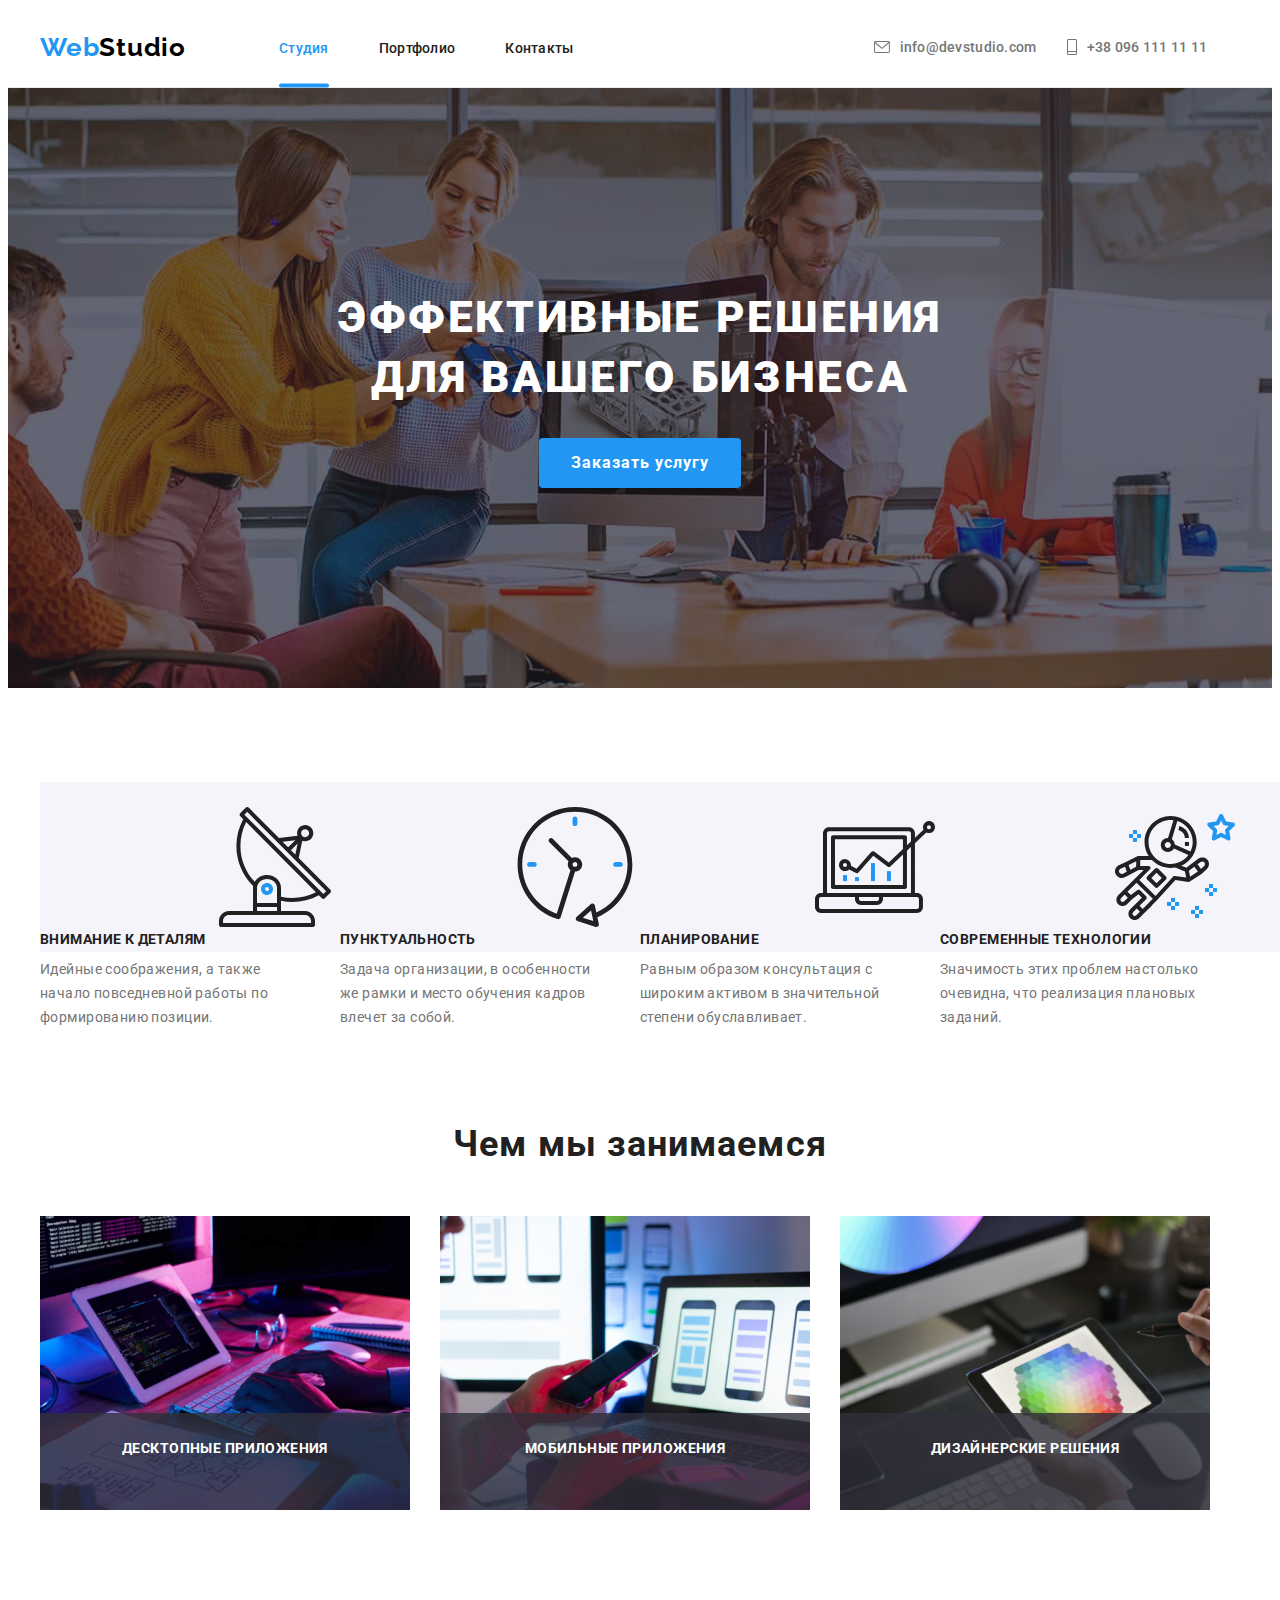
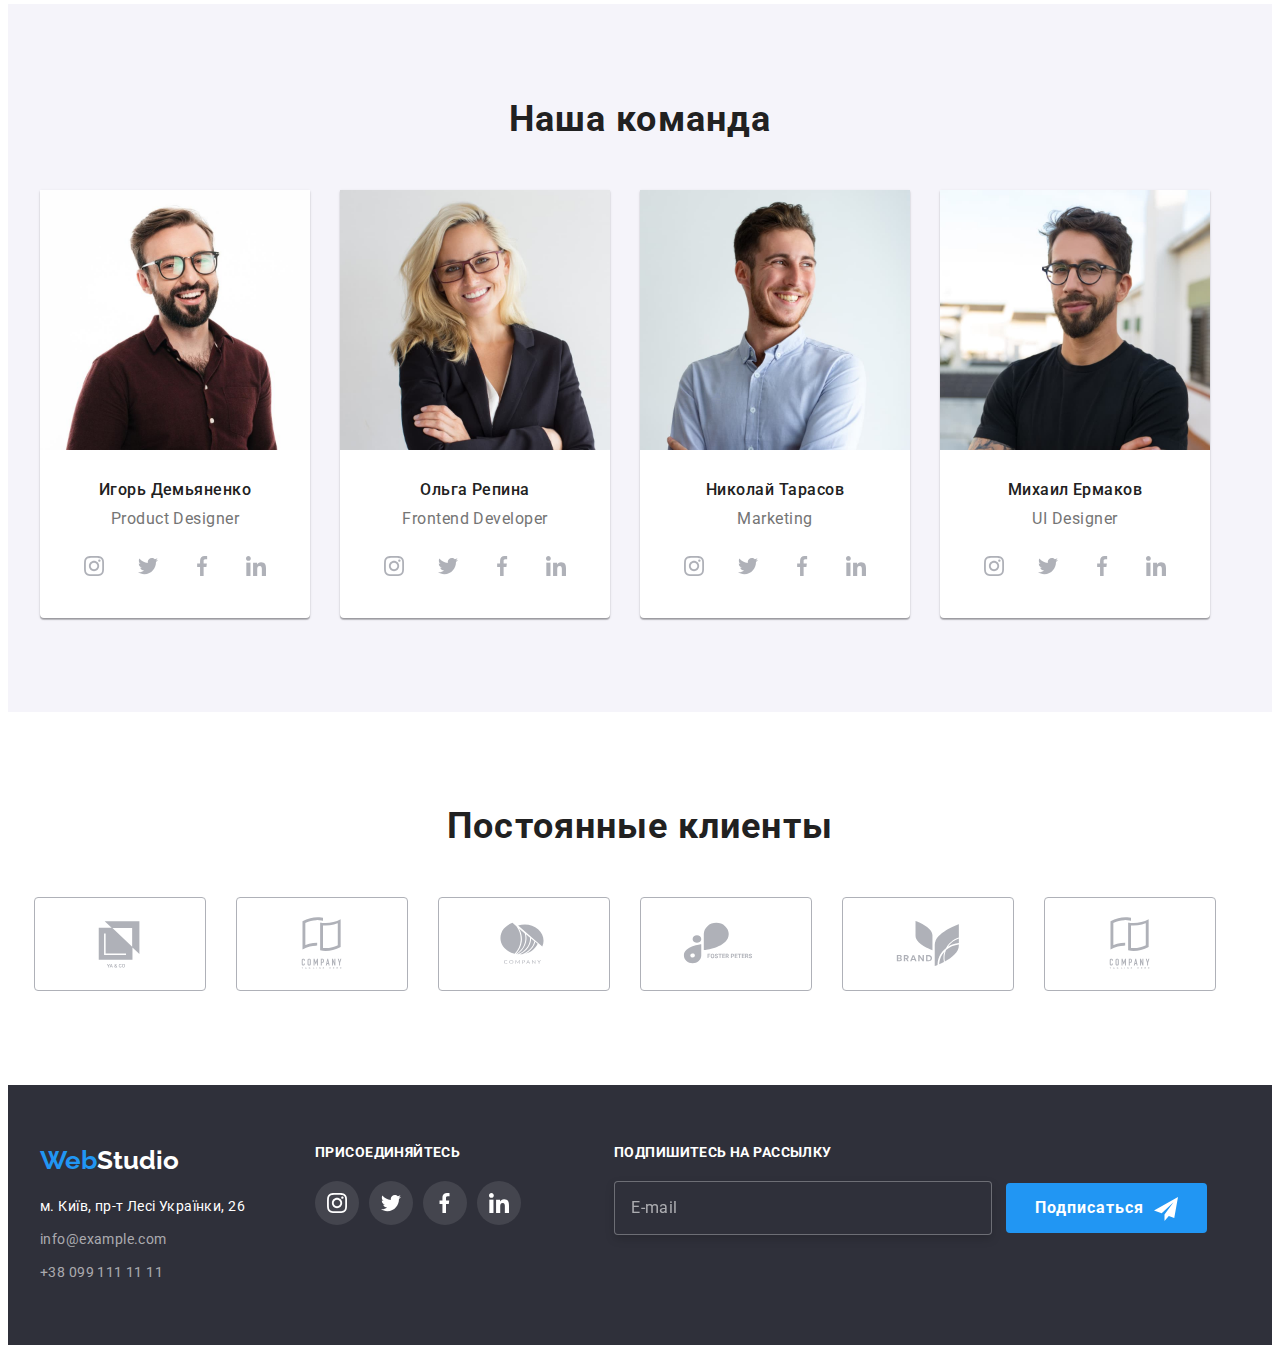
==== index.html @ cdcb3f07 "work 7" ====
<!DOCTYPE html>
<html lang="ru">
  <head>
    <meta charset="UTF-8" />
    <meta http-equiv="X-UA-Compatible" content="IE=edge" />
    <meta name="viewport" content="width=device-width, initial-scale=1.0" />
    <link
      href="https://fonts.googleapis.com/css2?family=Raleway:wght@700&family=Roboto:wght@400;500;700;900&display=swap"
      rel="stylesheet"
    />
    <link
      rel="stylesheet"
      href="https://cdnjs.cloudflare.com/ajax/libs/modern-normalize/1.1.0/modern-normalize.min.css"
      integrity="sha512-wpPYUAdjBVSE4KJnH1VR1HeZfpl1ub8YT/NKx4PuQ5NmX2tKuGu6U/JRp5y+Y8XG2tV+wKQpNHVUX03MfMFn9Q=="
      crossorigin="anonymous"
      referrerpolicy="no-referrer"
    />
    <link rel="stylesheet" href="./сss/styles.css" />
    <title>Studio</title>
  </head>
  <body>
    <div class="backdrop is-hidden"data-modal>
      <div class="modal" >
        <button data-modal-close class="modal-b" type="button"><svg width="11" height="11"><use href="./imges/symbol-defs.svg#icon-Vector"></use>
        </svg></button>
        <h2 class="form-title">Оставьте свои данные, мы вам перезвоним</h2>
        <form class="form-contact">
          <div class="form-block">
  <label class="form-label" for="name" >
    Имя</label>
  <input class="form-input" type="text" name="name" id="name" autofocus placeholder="" />
  <svg class="form-icon-person" width="12" height="12"><use href="./imges/symbol-defs.svg#icon-person-black"></use></svg>
 </div>
 <div class="form-block" >
<label class="form-label" for="tel" >Телефон </label>
<input class="form-input" type="tel" name="tel" id="tel" placeholder="" />
<svg class="form-icon-phone" width="13" height="13"><use href="./imges/symbol-defs.svg#icon-phone-black"></use></svg>

</div>
<div class="form-block">
<label class="form-label" for="mail" >Почта</label>
 <input class="form-input" type="email" name="mail" id="mail" placeholder="" />
 <svg class="form-icon-post" width="15" height="12"><use href="./imges/symbol-defs.svg#icon-post-black"></use></svg>
 </div>
 <div class="form-block comment">
  <label class="form-label" for="comment" >
    Комментарий</label>
    <textarea class="form-textarea" name="comment" rows="8" placeholder="Введите текст" id="comment"></textarea>
</div>
<div class="form-terms">
  <label class="form-terms-text" >
  <input class="checkbox" type="checkbox" name="terms">
  <span class="checkbox-icon"></span>
  Соглашаюсь с рассылкой и принимаю<a href="#" class="form-link"> Условия договора</a></label>
  </div>
<button class="form-button"  type="submit">Отправить</button>   
  </form>
      </div>
    </div>
    <!--header-->
    <header class="head">
      <div class="container header">
        <a href="" class="logo"><span>Web</span>Studio</a>
        <nav>
          <ul class="site-nav">
            <li class="item"><a class="link current" href="">Студия</a></li>
            <li class="item"><a class="link" href="./portfolio.html">Портфолио</a></li>
            <li class="item"><a class="link" href="">Контакты</a></li>
          </ul>
        </nav>
        <ul class="adress-header">
          <li class="item">
            <a class="adress-link" href="meilto:info@devstudio.com">
              <svg class="icon" width="16" height="12">
                <use href="./imges/symbol-defs.svg#icon-post"></use>
              </svg>
              info@devstudio.com</a
            >
          </li>

          <li class="item">
            <a class="adress-link" href="tel:+380961111111"
              ><svg class="icon" width="10" height="16">
                <use href="./imges/symbol-defs.svg#icon-phone"></use></svg
              >+38 096 111 11 11</a
            >
          </li>
        </ul>
      </div>
    </header>
    <!--unique main-->
    <main>
      <!--hero-->
      <section class="hero">
        <div class="container">
          <h1 class="hero-title">Эффективные решения<br />для вашего бизнеса</h1>
          <button data-modal-open class="button" type="button" >Заказать услугу</button>
        </div>
      </section>
      <!--skill description-->
      <section class="skill-description">
        <div class="container">
          <h2 class="visually-hidden">Особенности</h2>
          <ul class="peculiarities">
            <li class="item"><div class="icon-block">
              <svg class="peculiarities-icon" width="70" height="70">
                <use href="./imges/symbol-defs.svg#icon-antenna"></use>
              </svg></div>
              <h3 class="peculiarities-list">Внимание к деталям</h3>
              <p class="peculiarities-text">
                Идейные соображения, а также начало повседневной работы по формированию позиции.
              </p>
            </li>
            <li class="item"><div class="icon-block">
              <svg class="peculiarities-icon" width="70" height="70">
                <use href="./imges/symbol-defs.svg#icon-clock"></use>
              </svg> </div>
              <h3 class="peculiarities-list">Пунктуальность</h3>
              <p class="peculiarities-text">
                Задача организации, в особенности же рамки и место обучения кадров влечет за собой.
              </p>
            </li>
            <li class="item"><div class="icon-block">
              <svg class="peculiarities-icon" width="70" height="70">
                <use href="./imges/symbol-defs.svg#icon-diagram"></use>
              </svg></div>
              <h3 class="peculiarities-list">Планирование</h3>
              <p class="peculiarities-text">
                Равным образом консультация с широким активом в значительной степени обуславливает.
              </p>
            </li>
            <li class="item"><div class="icon-block">
              <svg class="peculiarities-icon" width="70" height="70">
                <use href="./imges/symbol-defs.svg#icon-astronaut"></use>
              </svg></div>
              <h3 class="peculiarities-list">Современные технологии</h3>
              <p class="peculiarities-text">
                Значимость этих проблем настолько очевидна, что реализация плановых заданий.
              </p>
            </li>
          </ul>
        </div>
      </section>
      <!--work tips-->
      <section class="work-tips">
        <div class="container">
          <h2 class="work-list">Чем мы занимаемся</h2>
          <ul class="work">
            <li class="img"><img src="./imges/image1.jpg" alt="пишем-сайты " width="370" />
            <div class="img-box">
              <p class="img-text">Десктопные приложения</p>
            </div></li>
            <li class="img">
              <img src="./imges/image2.jpg" alt="подстраиваем сайты для телефонов" width="370" />
              <div class="img-box">
                <p class="img-text">Мобильные приложения</p>
              </div>
            </li>
            <li class="img"><img src="./imges/image3.jpg" alt="работа с apple" width="370" />
            <div class="img-box">
              <p class="img-text">Дизайнерские решения</p>
            </div>
          </li>
          </ul>
        </div>
      </section>
      <!--team-->
      <section class="teams">
        <div class="container">
          <h2 class="team-list">Наша команда</h2>
          <ul class="team">
            <li class="item">
              <img src="./imges/image11.jpg" alt="Игорь Демьяненко" width="270" />
              <div class="name-p">
                <h3 class="team-name">Игорь Демьяненко</h3>
                <p class="proffession">Product Designer</p>
                <ul class="teams-ul">
                  <li class="teams-item">
                    <a class="teams-link" href=""
                      ><svg class="teams-icon" width="20" height="20">
                        <use href="./imges/symbol-defs.svg#icon-instagram"></use></svg
                    ></a>
                  </li>
                  <li class="teams-item">
                    <a class="teams-link" href="#"
                      ><svg class="teams-icon" width="20" height="20">
                        <use href="./imges/symbol-defs.svg#icon-twitter"></use></svg
                    ></a>
                  </li>
                  <li class="teams-item">
                    <a class="teams-link" href="#"
                      ><svg class="teams-icon" width="20" height="20">
                        <use href="./imges/symbol-defs.svg#icon-facebook"></use></svg
                    ></a>
                  </li>
                  <li class="teams-item">
                    <a class="teams-link" href="#"
                      ><svg class="teams-icon" width="20" height="20">
                        <use href="./imges/symbol-defs.svg#icon-linkedin"></use></svg
                    ></a>
                  </li>
                </ul>
              </div>
            </li>
            <li class="item">
              <img src="./imges/image22.jpg" alt="Ольга Репина" width="270" />
              <div class="name-p">
                <h3 class="team-name">Ольга Репина</h3>
                <p class="proffession">Frontend Developer</p>
                <ul class="teams-ul">
                  <li class="teams-item">
                    <a class="teams-link" href="#"
                      ><svg class="teams-icon" width="20" height="20">
                        <use href="./imges/symbol-defs.svg#icon-instagram"></use></svg
                    ></a>
                  </li>
                  <li class="teams-item">
                    <a class="teams-link" href="#"
                      ><svg class="teams-icon" width="20" height="20">
                        <use href="./imges/symbol-defs.svg#icon-twitter"></use></svg
                    ></a>
                  </li>
                  <li class="teams-item">
                    <a class="teams-link" href="#"
                      ><svg class="teams-icon" width="20" height="20">
                        <use href="./imges/symbol-defs.svg#icon-facebook"></use></svg
                    ></a>
                  </li>
                  <li class="teams-item">
                    <a class="teams-link" href="#"
                      ><svg class="teams-icon" width="20" height="20">
                        <use href="./imges/symbol-defs.svg#icon-linkedin"></use></svg
                    ></a>
                  </li>
                </ul>
              </div>
            </li>
            <li class="item">
              <img src="./imges/image33.jpg" alt="Николай Тарасов" width="270" />
              <div class="name-p">
                <h3 class="team-name">Николай Тарасов</h3>
                <p class="proffession">Marketing</p>
                <ul class="teams-ul">
                  <li class="teams-item">
                    <a class="teams-link" href="#"
                      ><svg class="teams-icon" width="20" height="20">
                        <use href="./imges/symbol-defs.svg#icon-instagram"></use></svg
                    ></a>
                  </li>
                  <li class="teams-item">
                    <a class="teams-link" href="#"
                      ><svg class="teams-icon" width="20" height="20">
                        <use href="./imges/symbol-defs.svg#icon-twitter"></use></svg
                    ></a>
                  </li>
                  <li class="teams-item">
                    <a class="teams-link" href="#"
                      ><svg class="teams-icon" width="20" height="20">
                        <use href="./imges/symbol-defs.svg#icon-facebook"></use></svg
                    ></a>
                  </li>
                  <li class="teams-item">
                    <a class="teams-link" href="#"
                      ><svg class="teams-icon" width="20" height="20">
                        <use href="./imges/symbol-defs.svg#icon-linkedin"></use></svg
                    ></a>
                  </li>
                </ul>
              </div>
            </li>
            <li class="item">
              <img src="./imges/image44.jpg" alt="Михаил Ермаков" width="270" />
              <div class="name-p">
                <h3 class="team-name">Михаил Ермаков</h3>
                <p class="proffession">UI Designer</p>
                <ul class="teams-ul">
                  <li class="teams-item">
                    <a class="teams-link" href="#"
                      ><svg class="teams-icon" width="20" height="20">
                        <use href="./imges/symbol-defs.svg#icon-instagram"></use></svg
                    ></a>
                  </li>
                  <li class="teams-item">
                    <a class="teams-link" href="#"
                      ><svg class="teams-icon" width="20" height="20">
                        <use href="./imges/symbol-defs.svg#icon-twitter"></use></svg
                    ></a>
                  </li>
                  <li class="teams-item">
                    <a class="teams-link" href="#"
                      ><svg class="teams-icon" width="20" height="20">
                        <use href="./imges/symbol-defs.svg#icon-facebook"></use></svg
                    ></a>
                  </li>
                  <li class="teams-item">
                    <a class="teams-link" href="#"
                      ><svg class="teams-icon" width="20" height="20">
                        <use href="./imges/symbol-defs.svg#icon-linkedin"></use></svg
                    ></a>
                  </li>
                </ul>
              </div>
            </li>
          </ul>
        </div>
      </section>
  
    <!------------------------ regular customers -------------------------->
    <section class="customers">
      <div class="container">
        <h2 class="customers-title">Постоянные клиенты</h2>
        <ul class="customers-item">
          <li class="customers-list">
            <a class="customers-link" href="#"
              ><svg class="customers-icon" width="106" height="60">
                <use href="./imges/symbol-defs.svg#icon-group-yaco"></use></svg
            ></a>
          </li>
          <li class="customers-list">
            <a class="customers-link" href="#"
              ><svg class="customers-icon" width="106" height="60">
                <use href="./imges/symbol-defs.svg#icon-group-tageline"></use></svg
            ></a>
          </li>
          <li class="customers-list">
            <a class="customers-link" href="#"
              ><svg class="customers-icon" width="106" height="60">
                <use href="./imges/symbol-defs.svg#icon-Logo-campany"></use></svg
            ></a>
          </li>
          <li class="customers-list">
            <a class="customers-link" href="#"
              ><svg class="customers-icon" width="106" height="60">
                <use href="./imges/symbol-defs.svg#icon--Logofoster-peters"></use></svg
            ></a>
          </li>
          <li class="customers-list">
            <a class="customers-link" href="#"
              ><svg class="customers-icon" width="106" height="60">
                <use href="./imges/symbol-defs.svg#icon-Logo-brend"></use></svg
            ></a>
          </li>
          <li class="customers-list">
            <a class="customers-link" href="#"
              ><svg class="customers-icon" width="106" height="60">
                <use href="./imges/symbol-defs.svg#icon-group-tageline"></use></svg
            ></a>
          </li>
        </ul>
      </div>
    </section>
   </main>

    <!-----------------footer------------------------->
    <footer class="footer" >
    
      <div class="container social-right">
       
       <div class="right">
        <a class="logo-footer" href="./index.html">Web<span class="logo-width">Studio</span></a>
          <address>
            <ul class="adress">
              <li class="item">
                <a
                  class="maps"
                  href="https://goo.gl/maps/7KF9bq7pgSn1SmcG7"
                  target="_blank"
                  rel="noopener noreferrer"
                  >м. Київ, пр-т Лесі Українки, 26</a
                >
              </li>
              <li class="item">
                <a class="mail" href="mailto:info@example.com">info@example.com</a>
              </li>
              <li class="item"><a class="tel" href="tel:+380991111111">+38 099 111 11 11</a></li>
            </ul>
          </address>
       </div>
       <div class="social">
          <h2 class="social-title">присоединяйтесь</h2>
          <ul class="social-item">
            <li class="social-list">
              <a class="social-link" href="#"
                ><svg class="social-icon" width="20" height="20"><use href="./imges/symbol-defs.svg#icon-instagram"></use>></use></svg
              ></a>
            </li>
            <li class="social-list">
              <a class="social-link" href="#"
                ><svg class="social-icon" width="20" height="20"><use href="./imges/symbol-defs.svg#icon-twitter-footer"></use>></use></svg
              ></a>
            </li>
            <li class="social-list">
              <a class="social-link" href="#"
                ><svg class="social-icon" width="20" height="20"><use href="./imges/symbol-defs.svg#icon-facebook-footer"></use>></use></svg
              ></a>
            </li>
            <li class="social-list">
              <a class="social-link" href="#"
                ><svg class="social-icon" width="20" height="20"><use href="./imges/symbol-defs.svg#icon-linkedin-footer"></use>></use></svg
              ></a>
            </li>
          </ul>
        </div>
        <div class="form-mail">
          <h2 class="form-mail-list">Подпишитесь на рассылку</h2>
        <form action="email">
 
 <input class="form-mail-input" type="email" name="mail"  placeholder="E-mail"/>
 <button class="form-mail-b"  type="submit">Подписаться<svg class="form-email-icon" width="24" height="24"><use href="./imges/symbol-defs.svg#icon-send"></use></svg>
 </button>   
        </form>

        </div>
      </div>
    
    </footer>
  <script src="./js/modal.js"></script>
  </body>
</html>
---- сss/styles.css ----
:root {
  --primary-text-color: #757575;
  --title-text-color: #000000;
  --acsent-color: #2196f3;
  --link-color: #212121;
  --ptimari-bg-color: #ffffff;
  --border-color: #ececec;
  --timing-function: cubic-bezier(0.4, 0, 0.2, 1);
}

body {
  font-family: 'Roboto', sans-serif;
  background: var(--ptimari-bg-color);
}
img {
  margin: 0;
}
ul {
  margin: 0;
  padding: 0;
  list-style: none;
}
h1,
h2,
h3,
h4,
h5,
h6 {
  margin: 0;
  padding: 0;
}
p {
  margin: 0;
  padding: 0;
}
.backdrop {
  position: fixed;
  width: 100%;
  height: 100%;
  background-color: rgba(0, 0, 0, 0.2);
  opacity: 1;
  z-index: 1;
  transition: opacity 250ms var(--timing-function), visibility 250ms var(--timing-function);
}
.backdrop.is-hidden {
  opacity: 0;
  pointer-events: none;
  visibility: hidden;
}
.backdrop.is-hidden .modal {
  transform: translate(-50%, -50%) scale(0.9);
}
.modal {
  position: absolute;
  top: 50%;
  left: 50%;
  transform: translate(-50%, -50%) scale(1);
  transition: transform 250ms var(--timing-function);
  width: 528px;
  height: 581px;
  background-color: #ffffff;
  border-radius: 4px;
  box-shadow: 0px 1px 3px rgba(0, 0, 0, 0.12), 0px 1px 1px rgba(0, 0, 0, 0.14),
    0px 2px 1px rgba(0, 0, 0, 0.2);
}

.modal-b {
  cursor: pointer;
  position: absolute;
  right: 10px;
  top: 10px;
  width: 30px;
  height: 30px;
  border: #cfcfcf;
  border-radius: 50%;
  background: #ffffff;
  border: 1px solid rgba(0, 0, 0, 0.1);
  transition: 250ms var(--timing-function);
}
.modal-b:hover {
  fill: #2196f3;
  box-shadow: 0px 1px 3px rgba(0, 0, 0, 0.12), 0px 1px 1px rgba(0, 0, 0, 0.14),
    0px 2px 1px rgba(0, 0, 0, 0.2);
}
.form-icon-person {
  position: absolute;
  width: 18px;
  height: 18px;
  left: 12px;
  top: 50%;
  margin: 0;
  padding: 0;
  fill: #212121;
}
.form-icon-phone {
  position: absolute;
  width: 18px;
  height: 18px;
  left: 12px;
  top: 50%;
  margin: 0;
  padding: 0;
  fill: #212121;
}
.form-icon-post {
  position: absolute;
  width: 18px;
  height: 18px;
  left: 12px;
  top: 50%;
  margin: 0;
  padding: 0;
}

.form-title {
  font-family: 'Roboto';
  font-style: normal;
  font-weight: 700;
  font-size: 20px;
  line-height: 1.15;
  text-align: center;
  margin-top: 2px;
  margin-top: 40px;
  margin-bottom: 12px;
  letter-spacing: 0.03em;
  color: #212121;
}
.form-contact {
  width: 448px;
  height: 342px;
  margin: auto;
  transition: 250ms var(--timing-function);
}
.form-block {
  position: relative;
  display: flex;
  flex-direction: column;
  margin-bottom: 10px;
  transition: 250ms var(--timing-function);
}
.form-input {
  height: 40px;
  border: 1px solid rgba(33, 33, 33, 0.2);
  border-radius: 4px;
  padding: 10px 42px;
  outline: #2196f3;
  transition: 250ms var(--timing-function);
}
/* .form-input:hover {
  cursor: pointer;
} */
.form-input:focus {
  border-color: #2196f3;
}

.form-input:focus ~ .form-icon-person {
  fill: #2196f3;
}
.form-input:focus ~ .form-icon-phone {
  fill: #2196f3;
}
.form-input:focus ~ .form-icon-post {
  fill: #2196f3;
}
.checkbox {
  appearance: none;
}
.checkbox-icon {
  display: inline-block;
  width: 16px;
  height: 15px;
  border: 1px solid #212121;
  border-radius: 2px;
}
.checkbox:checked + .checkbox-icon {
  border-color: transparent;
  background-color: #2196f3;
  background-image: url(../imges/icon-chekbox.svg);
  background-size: cover;
  background-origin: border-box;
  background-repeat: no-repeat;
}
.form-label {
  font-family: 'Roboto';
  font-style: normal;
  font-weight: 400;
  font-size: 12px;
  line-height: 14px;
  letter-spacing: 0.01em;
  margin-bottom: 4px;
  color: #757575;
}
.form-textarea {
  padding: 12px 16px;
  width: 448px;
  height: 120px;
  margin-bottom: 20px;
  border: 1px solid rgba(33, 33, 33, 0.2);
  border-radius: 4px;
  resize: none;
  outline: #2196f3;
  transition: 250ms var(--timing-function);
}
.form-textarea:focus {
  border-color: #2196f3;
}
.form-textarea::placeholder {
  font-family: 'Roboto';
  font-style: normal;
  font-weight: 400;
  font-size: 14px;
  line-height: 16px;
  letter-spacing: 0.01em;
  color: rgba(117, 117, 117, 0.5);
}
.form-terms {
  display: flex;
  vertical-align: middle;
  align-items: center;
  gap: 7px;
  margin-bottom: 30px;
}
.form-terms-text {
  display: inline-flex;
  align-items: center;
  gap: 8px;
  font-family: 'Roboto';
  font-style: normal;
  font-weight: 400;
  font-size: 14px;
  line-height: 1.71;
  letter-spacing: 0.03em;
  color: #757575;
}
.form-link {
  font-family: 'Roboto';
  font-style: normal;
  font-weight: 400;
  font-size: 14px;
  line-height: 1.71px;
  letter-spacing: 0.03em;
  color: #2196f3;
}

.form-button {
  display: block;
  margin-left: auto;
  margin-right: auto;
  padding: 10px 55px;
  font-family: inherit;
  font-weight: 700;
  font-size: 16px;
  line-height: 1.88;
  cursor: pointer;
  letter-spacing: 0.06em;
  background-color: #2196f3;
  border: transparent;
  border-radius: 4px;
  color: var(--ptimari-bg-color);
  transition: 250ms var(--timing-function);
}
.form-button:hover {
  box-shadow: 0px 4px 4px rgba(0, 0, 0, 0.15);
}
/* .form-terms .form-label {
  display: flex;
}
.form-terms .form-input {

} */
/* .form-input::placeholder {
  color: #2196f3;
} */

/* size all content */
.container {
  width: 1200px;
  margin: auto;
  padding: 0 15px 0 15px;
}

/* visibility */
.visually-hidden {
  position: absolute;
  width: 1px;
  height: 1px;
  margin: -1px;
  border: 0;
  padding: 0;

  white-space: nowrap;
  clip-path: inset(100%);
  clip: rect(0 0 0 0);
  overflow: hidden;
}

/* header */
.head {
  padding-top: 24px;
  padding-bottom: 24px;
  border-bottom: 1px solid var(--border-color);
}
.container.header {
  display: flex;
  align-items: center;
}
/* logo */
.logo {
  font-family: 'Raleway';
  font-weight: 700;
  margin-left: 0;
  margin-right: 93px;
  font-size: 26px;
  line-height: 1.19;
  letter-spacing: 0.03em;
  color: var(--title-text-color);
  text-decoration: none;
}
.logo > span {
  color: #2196f3;
}
/* site nav */
.site-nav {
  display: flex;
  padding-left: 0;
}
.site-nav .item {
  margin-right: 50px;
}
.site-nav .item:last-child {
  margin-right: 300px;
}
.site-nav .link {
  position: relative;
  font-weight: 500;
  font-size: 14px;
  letter-spacing: 0.02em;
  text-decoration: none;
  color: var(--link-color);
  transition: 250ms var(--timing-function);
}
.site-nav .link:hover {
  color: var(--acsent-color);
}

.site-nav .link:focus {
  color: var(--acsent-color);
}
.link.current {
  position: relative;
  color: #2196f3;
  font-weight: 500;
  font-size: 14px;
  letter-spacing: 0.02em;
  text-decoration: none;
  border: #000000;
}
.link.current:after {
  content: '';
  position: absolute;
  bottom: 0;
  display: block;
  width: 100%;
  height: 4px;
  border-radius: 2px;
  background-color: #2196f3;
  transform: translateY(31.5px);
  /* opacity:0; */
  /* transition: opacity 250ms cubic-bezier(0.4, 0, 0.2, 1); */
}
/* .site-nav .link:hover::after {
  opacity: 1;
} */

/* adress-head */
.adress-header {
  display: flex;
  vertical-align: middle;
  padding: 0;
}
.adress-link {
  display: flex;
  align-items: center;
}
.adress-header .icon {
  margin-right: 10px;
  fill: #757575;
  transition: 250ms var(--timing-function);
}
.adress-link:hover .icon {
  fill: #2196f3;
}
.adress-link:focus .icon {
  fill: #2196f3;
}
.adress-header .item {
  margin-right: 30px;
}
.adress-header .item:last-child {
  margin-right: 0;
}
.adress-header .adress-link {
  font-weight: 500;
  font-size: 14px;
  letter-spacing: 0.02em;
  text-decoration: none;
  color: #757575;
  transition: 250ms var(--timing-function);
}
.adress-header .adress-link:hover,
.adress-header .adress-link:focus {
  color: var(--acsent-color);
}

/* hero */
.hero {
  display: block;
  max-width: 1600px;
  margin: 0 auto;
  padding-top: 200px;
  padding-bottom: 200px;
  text-align: center;
  align-items: center;
  background-image: linear-gradient(to right, rgba(47, 48, 58, 0.4), rgba(47, 48, 58, 0.4)),
    url('../imges/hero.jpg');
  background-color: #2f303a;
  background-repeat: no-repeat;
  background-position: center;
}
.hero-title {
  padding-bottom: 30px;
  font-weight: 900;
  font-size: 44px;
  line-height: 1.36;

  letter-spacing: 0.06em;
  text-transform: uppercase;
  color: var(--ptimari-bg-color);
}

.hero .button {
  padding: 10px 32px 10px 32px;
  font-family: inherit;
  font-weight: 700;
  font-size: 16px;
  line-height: 1.88;
  cursor: pointer;
  letter-spacing: 0.06em;
  background-color: #2196f3;
  box-shadow: 0px 4px 4px rgba(0, 0, 0, 0.15);
  border: transparent;
  border-radius: 4px;
  color: var(--ptimari-bg-color);
}
/* peculiarities */
.skill-description {
  padding-top: 94px;
  padding-bottom: 94px;
}
.peculiarities {
  padding: 0;
  display: flex;
}
.icon-block {
  margin-bottom: 30px;
  background-color: #f5f4fa;
  height: 120px;
  width: 270px;
  margin-right: 30px;
}

.peculiarities .item:last-child {
  padding-right: 0;
}
.peculiarities-list {
  width: 270px;
  padding-bottom: 10px;
  font-weight: 700;
  font-size: 14px;
  line-height: 1.14;
  letter-spacing: 0.03em;
  text-transform: uppercase;
  color: var(--link-color);
}
.peculiarities-text {
  width: 270px;
  font-weight: 400;
  font-size: 14px;
  line-height: 1.71;
  letter-spacing: 0.03em;
  color: #757575;
}
.peculiarities-icon {
  display: block;
  width: 270px;
  height: 120px;
  background-color: #f5f4fa;
  padding: 25px 100px;
}
/* work tips */
.work-tips {
  padding-bottom: 94px;
}
.work {
  padding: 0;
  display: flex;
}
.work .img {
  padding-right: 30px;
}
.work .img:last-child {
  padding-right: 0;
}
.work-list {
  margin-bottom: 50px;
  font-weight: 700;
  font-size: 36px;
  line-height: 1.17;
  text-align: center;
  letter-spacing: 0.03em;
  color: var(--link-color);
}
.work .img {
  position: relative;
}
.work .img-text {
  position: absolute;
  bottom: 0;
  right: 0;
  left: 0;
  width: 370px;
  height: 70px;
  padding-top: 27px;
  font-family: 'Roboto';
  font-style: normal;
  font-weight: 700;
  font-size: 14px;
  line-height: 16px;
  text-align: center;

  letter-spacing: 0.03em;
  text-transform: uppercase;
  color: #ffffff;
  background: rgba(47, 48, 58, 0.8);
}

/*team*/
.teams {
  padding-top: 94px;
  padding-bottom: 94px;
  background-color: #f5f4fa;
}
.team {
  padding: 0;
  display: flex;
}
.teams-ul {
  gap: 10px;
}
.team .item {
  margin-right: 30px;
  text-align: center;
  border-bottom-left-radius: 4px;
  border-bottom-right-radius: 4px;
  background-color: var(--ptimari-bg-color);
  box-shadow: 0px 1px 3px rgba(0, 0, 0, 0.12), 0px 1px 1px rgba(0, 0, 0, 0.14),
    0px 2px 1px rgba(0, 0, 0, 0.2);
}
.team .item:last-child {
  margin-right: 0;
}
.team-list {
  text-align: center;
  margin-bottom: 50px;
  font-style: normal;
  font-weight: 700;
  font-size: 36px;
  line-height: 1.17;
  letter-spacing: 0.03em;
  color: var(--link-color);
}
.name-p {
  padding-top: 30px;
  padding-bottom: 30px;
}
.team-name {
  font-weight: 500;
  font-size: 16px;
  line-height: 1.19;
  letter-spacing: 0.03em;
  color: var(--link-color);
}
.proffession {
  margin-bottom: 16px;
  padding-top: 10px;
  font-weight: 400;
  font-size: 16px;
  line-height: 1.19;
  letter-spacing: 0.03em;
  color: var(--primary-text-color);
}

.teams-ul {
  display: flex;
  justify-content: center;
}
.team .item {
  width: 270px;
}
.teams-item .teams-link {
  display: flex;
  width: 44px;
  height: 44px;
  align-items: center;
  justify-content: center;
  border-radius: 50%;
  transition: 250ms var(--timing-function);
}
.teams-icon {
  fill: #afb1b8;
  transition: 250ms var(--timing-function);
}
.teams-link:hover .teams-icon {
  fill: var(--ptimari-bg-color);
}
.teams-link:hover {
  background-color: var(--acsent-color);
}
.teams-link:focus .teams-icon {
  fill: var(--ptimari-bg-color);
}
.teams-link:focus {
  background-color: var(--acsent-color);
}
/*------------------- regular customers---------------*/
.customers {
  display: block;
  padding-top: 94px;
  padding-bottom: 94px;
}
.customers-title {
  font-family: 'Roboto';
  font-style: normal;
  font-weight: 700;
  margin-bottom: 50px;
  font-size: 36px;
  line-height: 1.16;
  text-align: center;
  letter-spacing: 0.03em;
  color: #212121;
}
.customers-item {
  display: flex;
  justify-content: center;
}
.customers-list {
  margin-right: 30px;
}
.customers-link {
  display: flex;
  width: 170px;
  height: 92px;
  align-items: center;
  justify-content: center;
  border: 1px solid #afb1b8;
  border-radius: 4px;
  outline: none;
  transition: 250ms var(--timing-function);
}
.customers-icon {
  fill: #afb1b8;
  transition: 250ms var(--timing-function);
}
.customers-link:hover .customers-icon {
  fill: #2196f3;
}
.customers-link:focus .customers-icon {
  fill: #2196f3;
}
.customers-link:focus {
  border-color: #2196f3;
}

.customers-link:hover {
  border-color: #2196f3;
}

/* ------------------footer--------------------*/
.footer {
  padding-top: 60px;
  padding-bottom: 60px;
  background-color: #2f303a;
}

.adress {
  padding: 0;
}
.adress .item {
  margin-bottom: 9px;
}
.adress .item:last-child {
  margin-bottom: 0;
}

.logo-footer {
  display: block;
  margin-bottom: 20px;
  font-family: 'Raleway';
  font-weight: 700;
  font-size: 26px;
  color: var(--acsent-color);
  text-decoration: none;
}
.logo-footer span {
  color: var(--ptimari-bg-color);
}
.maps {
  font-style: normal;
  font-weight: 400;
  font-size: 14px;
  line-height: 1.71;
  letter-spacing: 0.03em;
  text-decoration: none;
  color: var(--ptimari-bg-color);
  transition: 250ms var(--timing-function);
}

.adress .mail {
  font-style: normal;
  font-weight: 400;
  font-size: 14px;
  line-height: 1.71;
  letter-spacing: 0.03em;
  text-decoration: none;
  color: rgba(255, 255, 255, 0.6);
  transition: 250ms var(--timing-function);
}
.adress .tel {
  font-style: normal;
  font-weight: 400;
  font-size: 14px;
  line-height: 1.71;
  letter-spacing: 0.03em;
  text-decoration: none;
  color: rgba(255, 255, 255, 0.6);
  transition: 250ms var(--timing-function);
}
.adress .maps:hover,
.adress .maps:focus {
  color: #2196f3;
}
.adress .mail:hover,
.adress .mail:focus {
  color: #2196f3;
}
.adress .tel:hover,
.adress .tel:focus {
  color: #2196f3;
}

.social-title {
  font-family: 'Roboto';
  font-style: normal;
  padding-bottom: 20px;
  font-weight: 700;
  font-size: 14px;
  line-height: 1.14;
  letter-spacing: 0.03em;
  text-transform: uppercase;
  color: #ffffff;
}
.social-right {
  display: flex;
}
.social-item {
  display: flex;
  justify-content: space-between;
}
.social {
  margin-left: 70px;
  width: 206px;
  height: 80px;
}
.social-list {
  display: flex;
}
.social-link {
  display: flex;
  justify-content: center;
  align-items: center;
  width: 44px;
  height: 44px;
  border-radius: 50%;
  background-color: rgba(255, 255, 255, 0.1);
  transition: 250ms var(--timing-function);
}

.social-icon {
  fill: #ffffff;
  transition: 250ms var(--timing-function);
}
.social-icon:hover,
.social-icon:focus {
  fill: #ffffff;
}
.social-link:hover,
.social-link:focus {
  background-color: #2196f3;
}

.form-mail {
  margin-left: 93px;
}
.form-mail-list {
  margin-bottom: 20px;
  font-family: 'Roboto';
  font-style: normal;
  font-weight: 700;
  font-size: 14px;
  line-height: 1.14;
  letter-spacing: 0.03em;
  text-transform: uppercase;
  color: #ffffff;
}
.form-mail-input {
  padding-left: 16px;
  height: 50px;
  width: 358px;
  color: #ffffff;
  outline: #757575;
  background: #2f303a;
  border: 1px solid rgba(255, 255, 255, 0.3);
  filter: drop-shadow(0px 4px 4px rgba(0, 0, 0, 0.15));
  border-radius: 4px;
}
.form-mail-b {
  align-items: center;
  text-align: center;
  padding: 10px 29px;
  margin-left: 10px;
  font-family: inherit;
  font-weight: 700;
  font-size: 16px;
  line-height: 1.88;
  color: var(--ptimari-bg-color);
  letter-spacing: 0.06em;
  background-color: #2196f3;
  border: transparent;
  border-radius: 4px;
  cursor: pointer;
  transition: 250ms var(--acsent-color);
}
.form-mail-b:hover {
  box-shadow: 0px 4px 4px rgba(0, 0, 0, 0.15);
}
.form-email-icon {
  vertical-align: middle;
  margin-left: 10px;
}

.form-mail-b:hover {
  box-shadow: 0px 4px 4px rgba(0, 0, 0, 0.15);
}

.form-mail-input::placeholder {
  font-family: 'Roboto';
  font-style: normal;
  font-weight: 400;
  font-size: 16px;
  line-height: 1.25;
  letter-spacing: 0.03em;
  color: rgba(255, 255, 255, 0.6);
}

/*button*/
.section-ng {
  padding-top: 94px;
  padding-bottom: 94px;
  cursor: pointer;
}
.but {
  margin-bottom: 50px;
  display: flex;
  justify-content: center;
}
.but .item {
  margin-right: 8px;
}
.but .item:last-child {
  margin-right: 0;
}
.but .list {
  padding: 6px 22px 6px 22px;
  font-family: inherit;
  font-weight: 500;
  font-size: 16px;
  line-height: 1.6;
  letter-spacing: 0.03em;
  border: transparent;
  border-radius: 4px;
  transition: 250ms var(--timing-function);
}
.but .list:hover {
  background-color: #2196f3;
  cursor: pointer;
  box-shadow: 0px 3px 1px rgba(0, 0, 0, 0.1), 0px 1px 2px rgba(0, 0, 0, 0.08),
    0px 2px 2px rgba(0, 0, 0, 0.12);
}

.but .list:hover {
  color: #ffffff;
}
.but .list:focus {
  background-color: #2196f3;
}
.but .list:focus {
  color: #ffffff;
}
/* gallery */
img {
  display: block;
}
.gallery {
  display: flex;
  flex-wrap: wrap;
  padding: 0;
}
.gallery a {
  text-decoration: none;
}
.gallery .list {
  margin-right: 30px;
  margin-bottom: 30px;
}
.gallery .link {
  overflow: hidden;
  position: relative;
}

.link-text {
  position: absolute;
  top: 0;
  left: 0;
  font-family: 'Roboto';
  font-style: normal;
  font-weight: 400;
  font-size: 18px;
  line-height: 1.56;
  letter-spacing: 0.03em;
  color: #ffffff;
  min-height: 294px;
  padding: 63px 24px;
  background-color: rgba(33, 150, 243, 0.9);
  transform: translateY(100%);
  transition: 250ms var(--timing-function);
}
.list:hover .link-text {
  transform: translateY(0%);
}

.gallery .list:hover {
  box-shadow: 0px 4px 4px rgba(0, 0, 0, 0.25);
}
.gallery .border {
  margin: 0;
  padding: 20px 24px;
  border-left: 1px solid #eeeeee;
  border-right: 1px solid #eeeeee;
  border-bottom: 1px solid #eeeeee;
}
.gallery .list:nth-child(3n) {
  margin-right: 0;
}
.gallery .list:nth-child(n + 7) {
  margin-bottom: 0;
  padding-bottom: 0;
}
.gallery .title {
  font-family: 'Roboto';
  font-style: 700;
  font-size: 18px;
  line-height: 2;
  color: #212121;
}
.gallery .text {
  font-family: 'Roboto';
  font-weight: 400;
  font-size: 16px;
  line-height: 1.9;
  color: #757575;
}
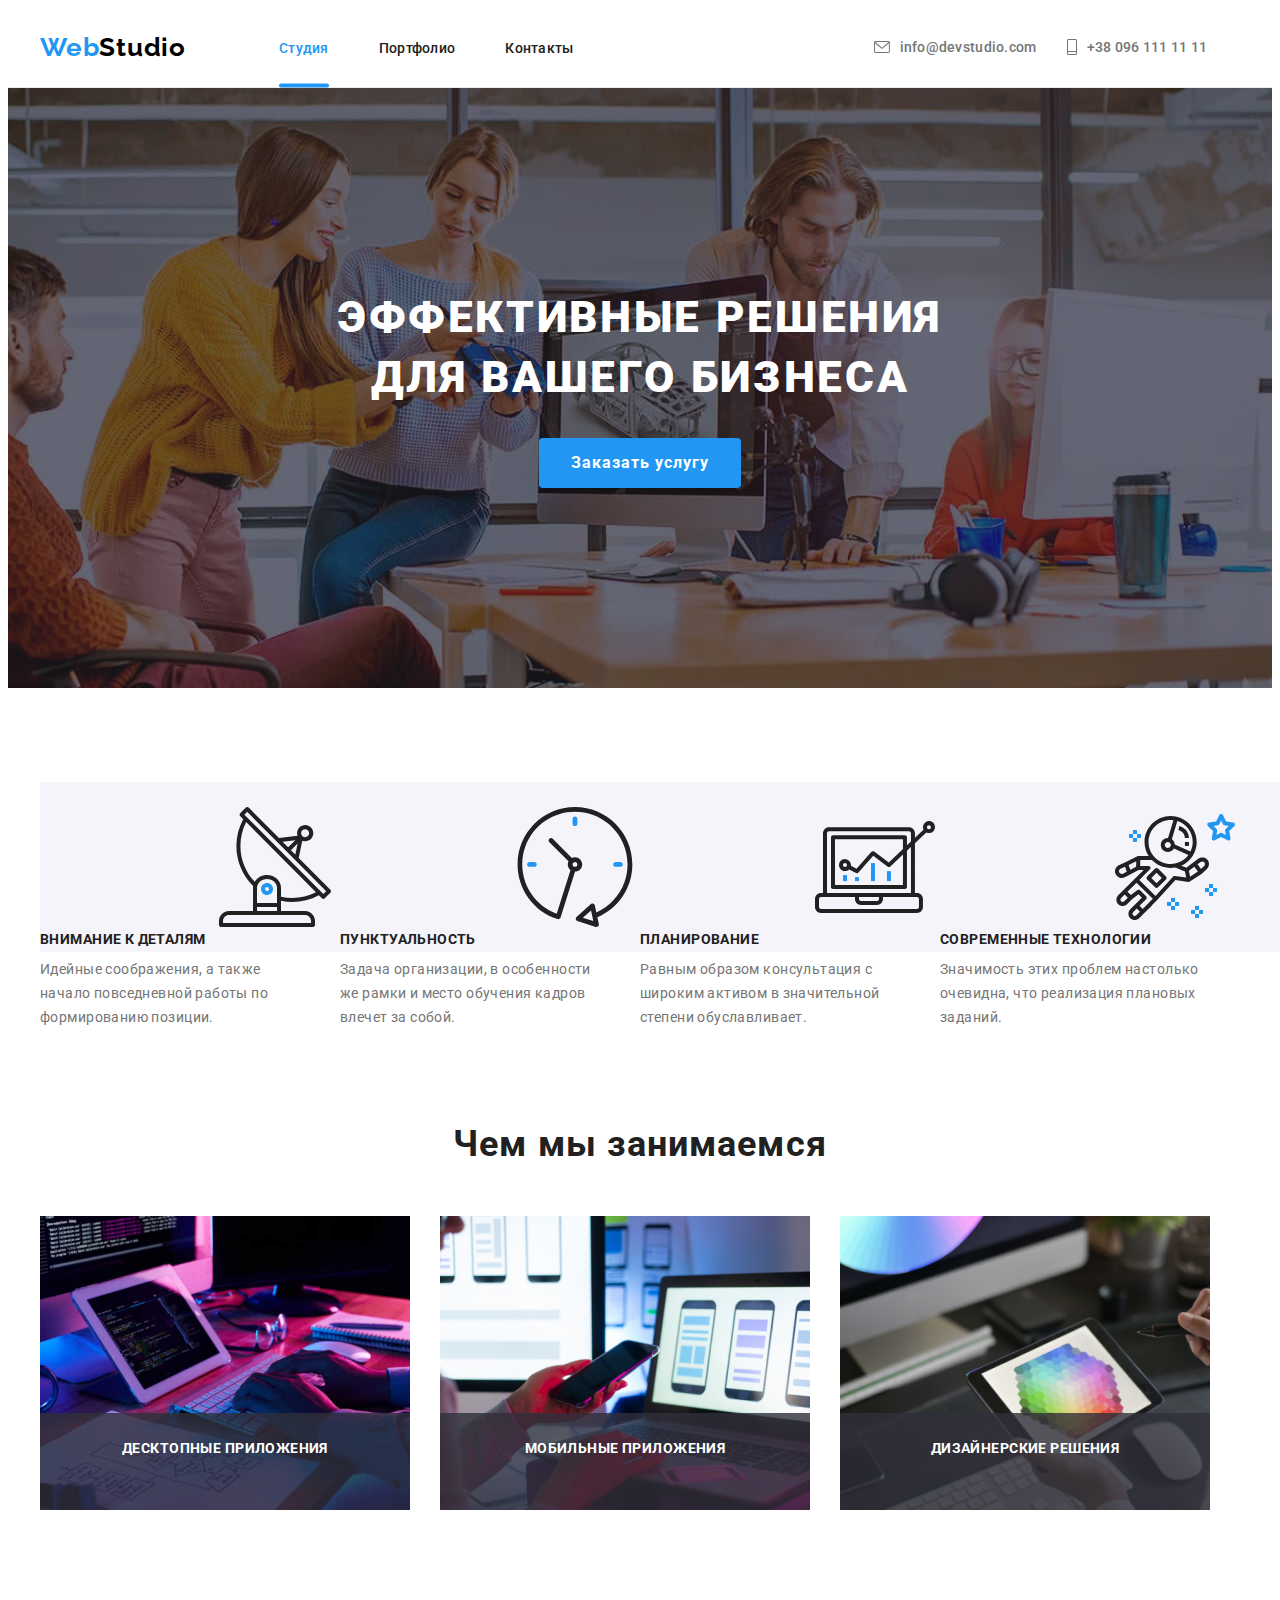
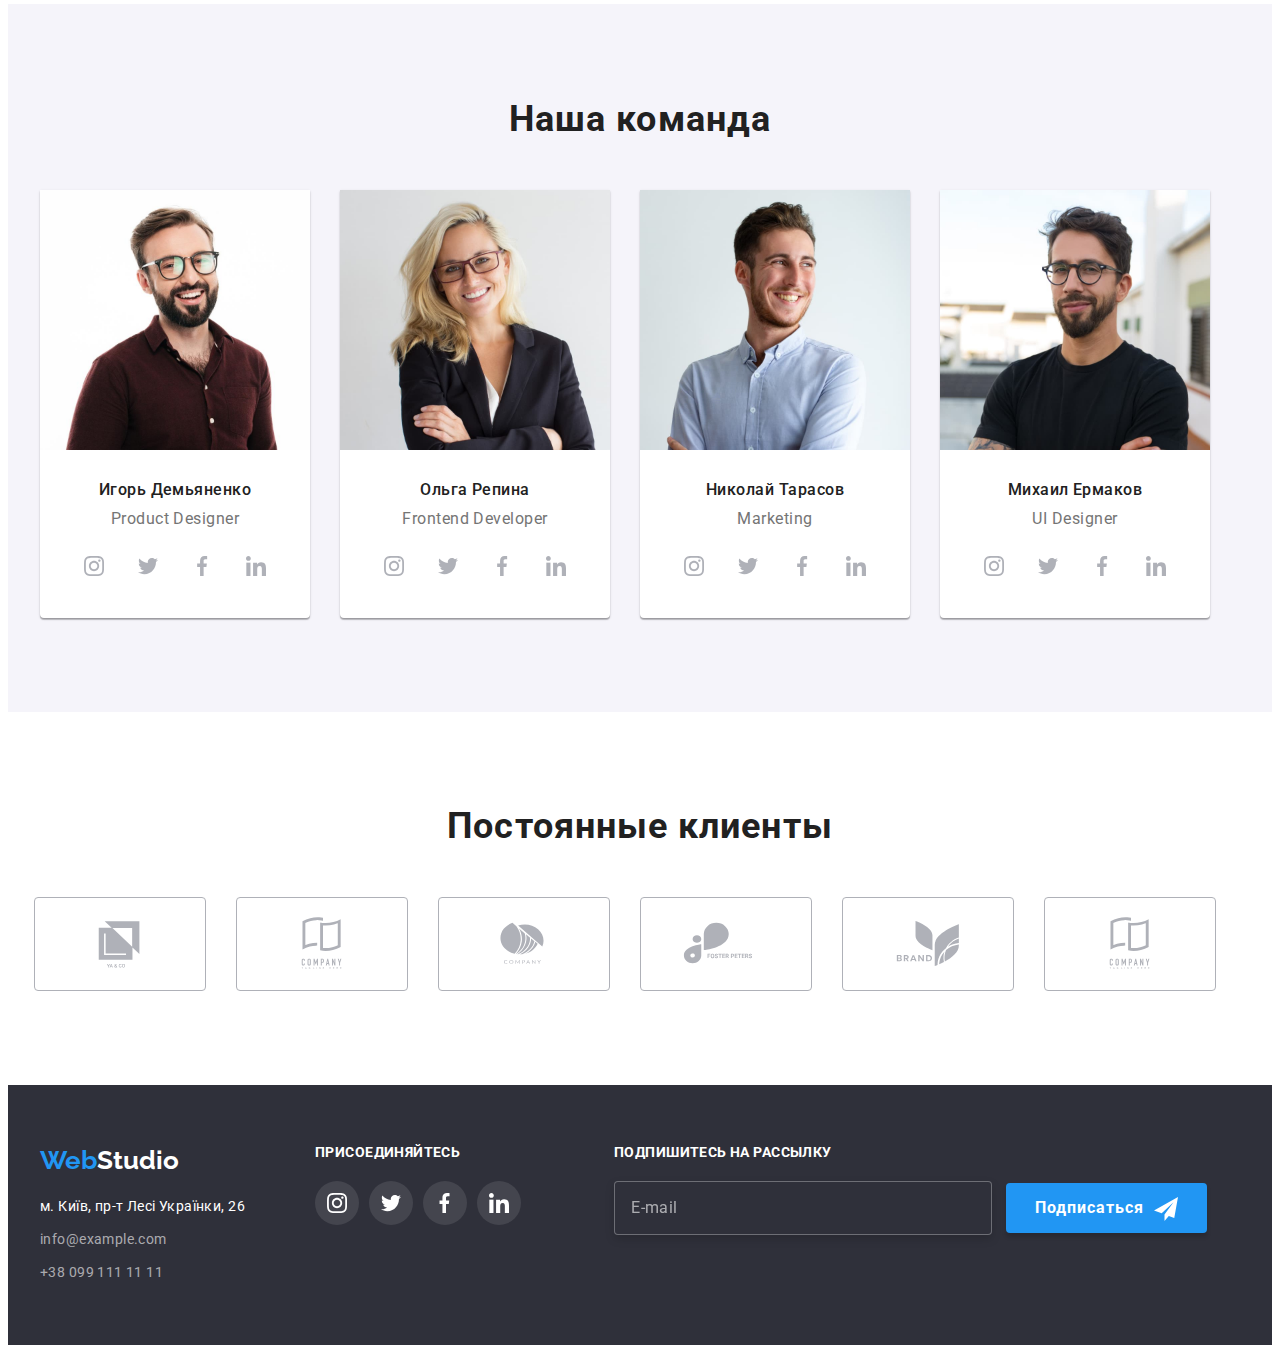
==== commit f1d87989: "homework 7" ====
--- a/index.html
+++ b/index.html
@@ -15,7 +15,7 @@
       crossorigin="anonymous"
       referrerpolicy="no-referrer"
     />
-    <link rel="stylesheet" href="./сss/styles.css" />
+    <link rel="stylesheet" href="./css/main.css">
     <title>Studio</title>
   </head>
   <body>
@@ -28,18 +28,18 @@
           <div class="form-block">
   <label class="form-label" for="name" >
     Имя</label>
-  <input class="form-input" type="text" name="name" id="name" autofocus placeholder="" />
+  <input class="form-input" type="text" name="name" id="name" autofocus placeholder="" required />
   <svg class="form-icon-person" width="12" height="12"><use href="./imges/symbol-defs.svg#icon-person-black"></use></svg>
  </div>
  <div class="form-block" >
 <label class="form-label" for="tel" >Телефон </label>
-<input class="form-input" type="tel" name="tel" id="tel" placeholder="" />
+<input class="form-input" type="tel" name="tel" id="tel" placeholder="" required />
 <svg class="form-icon-phone" width="13" height="13"><use href="./imges/symbol-defs.svg#icon-phone-black"></use></svg>
 
 </div>
 <div class="form-block">
 <label class="form-label" for="mail" >Почта</label>
- <input class="form-input" type="email" name="mail" id="mail" placeholder="" />
+ <input class="form-input" type="email" name="mail" id="mail" placeholder="" required />
  <svg class="form-icon-post" width="15" height="12"><use href="./imges/symbol-defs.svg#icon-post-black"></use></svg>
  </div>
  <div class="form-block comment">
@@ -58,29 +58,29 @@
       </div>
     </div>
     <!--header-->
-    <header class="head">
-      <div class="container header">
-        <a href="" class="logo"><span>Web</span>Studio</a>
+    <header class="header">
+      <div class="container head">
+        <a href="" class="logo header-logo"><span class="header-logo__color" >Web</span>Studio</a>
         <nav>
-          <ul class="site-nav">
-            <li class="item"><a class="link current" href="">Студия</a></li>
-            <li class="item"><a class="link" href="./portfolio.html">Портфолио</a></li>
-            <li class="item"><a class="link" href="">Контакты</a></li>
+          <ul class="navigation">
+            <li class="navigation__item"><a class="navigation__link navigation__link--active" href="">Студия</a></li>
+            <li class="navigation__item"><a class="navigation__link" href="./portfolio.html">Портфолио</a></li>
+            <li class="navigation__item"><a class="navigation__link" href="">Контакты</a></li>
           </ul>
         </nav>
-        <ul class="adress-header">
-          <li class="item">
-            <a class="adress-link" href="meilto:info@devstudio.com">
-              <svg class="icon" width="16" height="12">
+        <ul class="contact">
+          <li class=" contact__item">
+            <a class="contact__link" href="meilto:info@devstudio.com">
+              <svg class="contact__icon" width="16" height="12">
                 <use href="./imges/symbol-defs.svg#icon-post"></use>
               </svg>
               info@devstudio.com</a
             >
           </li>
 
-          <li class="item">
-            <a class="adress-link" href="tel:+380961111111"
-              ><svg class="icon" width="10" height="16">
+          <li class="contact__item">
+            <a class="contact__link" href="tel:+380961111111"
+              ><svg class="contact__icon" width="10" height="16">
                 <use href="./imges/symbol-defs.svg#icon-phone"></use></svg
               >+38 096 111 11 11</a
             >
@@ -88,77 +88,77 @@
         </ul>
       </div>
     </header>
-    <!--unique main-->
+    <!-------------------------unique-main-------->
     <main>
-      <!--hero-->
+      <!----------------hero--------------------->
       <section class="hero">
         <div class="container">
-          <h1 class="hero-title">Эффективные решения<br />для вашего бизнеса</h1>
-          <button data-modal-open class="button" type="button" >Заказать услугу</button>
+          <h1 class="hero__title">Эффективные решения<br />для вашего бизнеса</h1>
+          <button data-modal-open class="hero__button" type="button" >Заказать услугу</button>
         </div>
       </section>
-      <!--skill description-->
-      <section class="skill-description">
+      <!---------------skill-cards--------------->
+      <section class="skill__cards">
         <div class="container">
           <h2 class="visually-hidden">Особенности</h2>
-          <ul class="peculiarities">
-            <li class="item"><div class="icon-block">
-              <svg class="peculiarities-icon" width="70" height="70">
+          <ul class="cards">
+            <li class="crads__item"><div class="cards__container">
+              <svg class="cards__icon" width="70" height="70">
                 <use href="./imges/symbol-defs.svg#icon-antenna"></use>
               </svg></div>
-              <h3 class="peculiarities-list">Внимание к деталям</h3>
-              <p class="peculiarities-text">
+              <h3 class="cards__title">Внимание к деталям</h3>
+              <p class="cards__text">
                 Идейные соображения, а также начало повседневной работы по формированию позиции.
               </p>
             </li>
-            <li class="item"><div class="icon-block">
-              <svg class="peculiarities-icon" width="70" height="70">
+            <li class="cards__item"><div class="cards__container">
+              <svg class="cards__icon" width="70" height="70">
                 <use href="./imges/symbol-defs.svg#icon-clock"></use>
               </svg> </div>
-              <h3 class="peculiarities-list">Пунктуальность</h3>
-              <p class="peculiarities-text">
+              <h3 class="cards__title">Пунктуальность</h3>
+              <p class="cards__text">
                 Задача организации, в особенности же рамки и место обучения кадров влечет за собой.
               </p>
             </li>
-            <li class="item"><div class="icon-block">
-              <svg class="peculiarities-icon" width="70" height="70">
+            <li class="cards__item"><div class="cards__container">
+              <svg class="cards__icon" width="70" height="70">
                 <use href="./imges/symbol-defs.svg#icon-diagram"></use>
               </svg></div>
-              <h3 class="peculiarities-list">Планирование</h3>
-              <p class="peculiarities-text">
+              <h3 class="cards__title">Планирование</h3>
+              <p class="cards__text">
                 Равным образом консультация с широким активом в значительной степени обуславливает.
               </p>
             </li>
-            <li class="item"><div class="icon-block">
-              <svg class="peculiarities-icon" width="70" height="70">
+            <li class="cards__item"><div class="cards__container">
+              <svg class="cards__icon" width="70" height="70">
                 <use href="./imges/symbol-defs.svg#icon-astronaut"></use>
               </svg></div>
-              <h3 class="peculiarities-list">Современные технологии</h3>
-              <p class="peculiarities-text">
+              <h3 class="cards__title">Современные технологии</h3>
+              <p class="cards__text">
                 Значимость этих проблем настолько очевидна, что реализация плановых заданий.
               </p>
             </li>
           </ul>
         </div>
       </section>
-      <!--work tips-->
-      <section class="work-tips">
+      <!--work typs-->
+      <section class="work">
         <div class="container">
-          <h2 class="work-list">Чем мы занимаемся</h2>
-          <ul class="work">
-            <li class="img"><img src="./imges/image1.jpg" alt="пишем-сайты " width="370" />
-            <div class="img-box">
-              <p class="img-text">Десктопные приложения</p>
+          <h2 class="work__title">Чем мы занимаемся</h2>
+          <ul class="work__typs">
+            <li class="work__list"><img src="./imges/image1.jpg" alt="пишем-сайты " width="370" />
+            <div >
+              <p class="work__img--text">Десктопные приложения</p>
             </div></li>
-            <li class="img">
+            <li class="work__list">
               <img src="./imges/image2.jpg" alt="подстраиваем сайты для телефонов" width="370" />
-              <div class="img-box">
-                <p class="img-text">Мобильные приложения</p>
+              <div >
+                <p class="work__img--text">Мобильные приложения</p>
               </div>
             </li>
-            <li class="img"><img src="./imges/image3.jpg" alt="работа с apple" width="370" />
-            <div class="img-box">
-              <p class="img-text">Дизайнерские решения</p>
+            <li class="work__list"><img src="./imges/image3.jpg" alt="работа с apple" width="370" />
+            <div >
+              <p class="work__img--text">Дизайнерские решения</p>
             </div>
           </li>
           </ul>
@@ -353,64 +353,64 @@
 
     <!-----------------footer------------------------->
     <footer class="footer" >
-    
-      <div class="container social-right">
-       
-       <div class="right">
+    <div class="container">
+       <div class="social__networks">
+       <div>
         <a class="logo-footer" href="./index.html">Web<span class="logo-width">Studio</span></a>
           <address>
-            <ul class="adress">
-              <li class="item">
+            <ul class="address">
+              <li class="address__list">
                 <a
-                  class="maps"
+                  class="address__map"
                   href="https://goo.gl/maps/7KF9bq7pgSn1SmcG7"
                   target="_blank"
                   rel="noopener noreferrer"
                   >м. Київ, пр-т Лесі Українки, 26</a
                 >
               </li>
-              <li class="item">
-                <a class="mail" href="mailto:info@example.com">info@example.com</a>
+              <li class="address__list">
+                <a class="address__mail" href="mailto:info@example.com">info@example.com</a>
               </li>
-              <li class="item"><a class="tel" href="tel:+380991111111">+38 099 111 11 11</a></li>
+              <li class="address__list"><a class="address__tel" href="tel:+380991111111">+38 099 111 11 11</a></li>
             </ul>
           </address>
        </div>
        <div class="social">
-          <h2 class="social-title">присоединяйтесь</h2>
-          <ul class="social-item">
-            <li class="social-list">
-              <a class="social-link" href="#"
-                ><svg class="social-icon" width="20" height="20"><use href="./imges/symbol-defs.svg#icon-instagram"></use>></use></svg
+          <h2 class="social__title">присоединяйтесь</h2>
+          <ul class="social__item">
+            <li class="social__list">
+              <a class="social__link" href="#"
+                ><svg class="social__icon" width="20" height="20"><use href="./imges/symbol-defs.svg#icon-instagram"></use>></use></svg
               ></a>
             </li>
-            <li class="social-list">
-              <a class="social-link" href="#"
-                ><svg class="social-icon" width="20" height="20"><use href="./imges/symbol-defs.svg#icon-twitter-footer"></use>></use></svg
+            <li class="social__list">
+              <a class="social__link" href="#"
+                ><svg class="social__icon" width="20" height="20"><use href="./imges/symbol-defs.svg#icon-twitter-footer"></use>></use></svg
               ></a>
             </li>
-            <li class="social-list">
-              <a class="social-link" href="#"
-                ><svg class="social-icon" width="20" height="20"><use href="./imges/symbol-defs.svg#icon-facebook-footer"></use>></use></svg
+            <li class="social__list">
+              <a class="social__link" href="#"
+                ><svg class="social__icon" width="20" height="20"><use href="./imges/symbol-defs.svg#icon-facebook-footer"></use>></use></svg
               ></a>
             </li>
-            <li class="social-list">
-              <a class="social-link" href="#"
-                ><svg class="social-icon" width="20" height="20"><use href="./imges/symbol-defs.svg#icon-linkedin-footer"></use>></use></svg
+            <li class="social__list">
+              <a class="social__link" href="#"
+                ><svg class="social__icon" width="20" height="20"><use href="./imges/symbol-defs.svg#icon-linkedin-footer"></use>></use></svg
               ></a>
             </li>
           </ul>
         </div>
-        <div class="form-mail">
-          <h2 class="form-mail-list">Подпишитесь на рассылку</h2>
+        <div class="send-form">
+          <h2 class="send-form__title">Подпишитесь на рассылку</h2>
         <form action="email">
  
- <input class="form-mail-input" type="email" name="mail"  placeholder="E-mail"/>
- <button class="form-mail-b"  type="submit">Подписаться<svg class="form-email-icon" width="24" height="24"><use href="./imges/symbol-defs.svg#icon-send"></use></svg>
+ <input class="send-form__mail" type="email" name="mail"  placeholder="E-mail"/>
+ <button class="send-form__button"  type="submit">Подписаться<svg class="send-form__icon" width="24" height="24"><use href="./imges/symbol-defs.svg#icon-send"></use></svg>
  </button>   
         </form>
 
         </div>
+      </div>
       </div>
     
     </footer>
--- a/css/main.css
+++ b/css/main.css
@@ -0,0 +1,1081 @@
+:root {
+  --primary-text-color: #757575;
+  --title-text-color: #000000;
+  --acsent-color: #2196f3;
+  --link-color: #212121;
+  --ptimari-bg-color: #ffffff;
+  --border-color: #ececec;
+  --timing-function: cubic-bezier(0.4, 0, 0.2, 1);
+}
+
+.visually-hidden {
+  position: absolute;
+  width: 1px;
+  height: 1px;
+  margin: -1px;
+  border: 0;
+  padding: 0;
+  white-space: nowrap;
+  clip-path: inset(100%);
+  clip: rect(0 0 0 0);
+  overflow: hidden;
+}
+
+body {
+  font-family: "Roboto", sans-serif;
+  background: var(--ptimari-bg-color);
+}
+
+img {
+  margin: 0;
+}
+
+ul {
+  margin: 0;
+  padding: 0;
+  list-style: none;
+}
+
+h1,
+h2,
+h3,
+h4,
+h5,
+h6 {
+  margin: 0;
+  padding: 0;
+}
+
+p {
+  margin: 0;
+  padding: 0;
+}
+
+.container {
+  width: 1200px;
+  margin: auto;
+  padding: 0 15px 0 15px;
+}
+
+.header {
+  padding-top: 24px;
+  padding-bottom: 24px;
+  border-bottom: 1px solid var(--border-color);
+}
+
+.head {
+  display: flex;
+  align-items: center;
+}
+
+/* logo */
+.header-logo {
+  font-family: "Raleway";
+  font-weight: 700;
+  margin-left: 0;
+  margin-right: 93px;
+  font-size: 26px;
+  line-height: 1.19;
+  letter-spacing: 0.03em;
+  color: var(--title-text-color);
+  text-decoration: none;
+}
+
+.header-logo__color {
+  color: #2196f3;
+}
+
+/* site nav */
+.navigation {
+  display: flex;
+  padding-left: 0;
+}
+
+.navigation__item {
+  margin-right: 50px;
+}
+
+.navigation__item:last-child {
+  margin-right: 300px;
+}
+
+.navigation__link {
+  position: relative;
+  font-weight: 500;
+  font-size: 14px;
+  letter-spacing: 0.02em;
+  text-decoration: none;
+  color: var(--link-color);
+  transition: 250ms var(--timing-function);
+}
+
+.navigation__link:hover {
+  color: var(--acsent-color);
+}
+
+.navigation__link:focus {
+  color: var(--acsent-color);
+}
+
+.navigation__link--active {
+  position: relative;
+  color: #2196f3;
+  font-weight: 500;
+  font-size: 14px;
+  letter-spacing: 0.02em;
+  text-decoration: none;
+  border: #000000;
+}
+
+.navigation__link--active:after {
+  content: "";
+  position: absolute;
+  bottom: 0;
+  display: block;
+  width: 100%;
+  height: 4px;
+  border-radius: 2px;
+  background-color: #2196f3;
+  transform: translateY(31.5px);
+}
+
+/* header-contact */
+.contact {
+  display: flex;
+  vertical-align: middle;
+  padding: 0;
+}
+
+.contact__link {
+  display: flex;
+  align-items: center;
+}
+
+.contact__icon {
+  margin-right: 10px;
+  fill: #757575;
+  transition: 250ms var(--timing-function);
+}
+
+.contact__link:hover .contact__icon {
+  fill: #2196f3;
+}
+
+.contact__link:focus .contact__icon {
+  fill: #2196f3;
+}
+
+.contact__item {
+  margin-right: 30px;
+}
+
+.contact__item:last-child {
+  margin-right: 0;
+}
+
+.contact__link {
+  font-weight: 500;
+  font-size: 14px;
+  letter-spacing: 0.02em;
+  text-decoration: none;
+  color: #757575;
+  transition: 250ms var(--timing-function);
+}
+
+.contact__link:hover,
+.contact__link:focus {
+  color: var(--acsent-color);
+}
+
+.hero {
+  display: block;
+  max-width: 1600px;
+  margin: 0 auto;
+  padding-top: 200px;
+  padding-bottom: 200px;
+  text-align: center;
+  align-items: center;
+  background-image: linear-gradient(to right, rgba(47, 48, 58, 0.4), rgba(47, 48, 58, 0.4)), url("../imges/hero.jpg");
+  background-color: #2f303a;
+  background-repeat: no-repeat;
+  background-position: center;
+}
+
+.hero__title {
+  padding-bottom: 30px;
+  font-weight: 900;
+  font-size: 44px;
+  line-height: 1.36;
+  letter-spacing: 0.06em;
+  text-transform: uppercase;
+  color: var(--ptimari-bg-color);
+}
+
+.hero__button {
+  padding: 10px 32px 10px 32px;
+  font-family: inherit;
+  font-weight: 700;
+  font-size: 16px;
+  line-height: 1.88;
+  cursor: pointer;
+  letter-spacing: 0.06em;
+  background-color: #2196f3;
+  box-shadow: 0px 4px 4px rgba(0, 0, 0, 0.15);
+  border: transparent;
+  border-radius: 4px;
+  color: var(--ptimari-bg-color);
+}
+
+.skill__cards {
+  padding-top: 94px;
+  padding-bottom: 94px;
+}
+
+.cards {
+  padding: 0;
+  display: flex;
+}
+
+.cards__container {
+  margin-bottom: 30px;
+  background-color: #f5f4fa;
+  height: 120px;
+  width: 270px;
+  margin-right: 30px;
+}
+
+.cards__item:last-child {
+  padding-right: 0;
+}
+
+.cards__title {
+  width: 270px;
+  padding-bottom: 10px;
+  font-weight: 700;
+  font-size: 14px;
+  line-height: 1.14;
+  letter-spacing: 0.03em;
+  text-transform: uppercase;
+  color: var(--link-color);
+}
+
+.cards__text {
+  width: 270px;
+  font-weight: 400;
+  font-size: 14px;
+  line-height: 1.71;
+  letter-spacing: 0.03em;
+  color: #757575;
+}
+
+.cards__icon {
+  display: block;
+  width: 270px;
+  height: 120px;
+  background-color: #f5f4fa;
+  padding: 25px 100px;
+}
+
+.work {
+  margin-bottom: 94px;
+}
+
+.work__typs {
+  padding: 0;
+  display: flex;
+}
+
+.work__list {
+  padding-right: 30px;
+}
+
+.work__list:last-child {
+  padding-right: 0;
+}
+
+.work__title {
+  margin-bottom: 50px;
+  font-weight: 700;
+  font-size: 36px;
+  line-height: 1.17;
+  text-align: center;
+  letter-spacing: 0.03em;
+  color: var(--link-color);
+}
+
+.work__list {
+  position: relative;
+}
+
+.work__img--text {
+  position: absolute;
+  bottom: 0;
+  right: 0;
+  left: 0;
+  width: 370px;
+  height: 70px;
+  padding-top: 27px;
+  font-family: "Roboto";
+  font-style: normal;
+  font-weight: 700;
+  font-size: 14px;
+  line-height: 16px;
+  text-align: center;
+  letter-spacing: 0.03em;
+  text-transform: uppercase;
+  color: #ffffff;
+  background: rgba(47, 48, 58, 0.8);
+}
+
+.teams {
+  padding-top: 94px;
+  padding-bottom: 94px;
+  background-color: #f5f4fa;
+}
+
+.team {
+  padding: 0;
+  display: flex;
+}
+
+.teams-ul {
+  gap: 10px;
+}
+
+.team .item {
+  margin-right: 30px;
+  text-align: center;
+  border-bottom-left-radius: 4px;
+  border-bottom-right-radius: 4px;
+  background-color: var(--ptimari-bg-color);
+  box-shadow: 0px 1px 3px rgba(0, 0, 0, 0.12), 0px 1px 1px rgba(0, 0, 0, 0.14), 0px 2px 1px rgba(0, 0, 0, 0.2);
+}
+
+.team .item:last-child {
+  margin-right: 0;
+}
+
+.team-list {
+  text-align: center;
+  margin-bottom: 50px;
+  font-style: normal;
+  font-weight: 700;
+  font-size: 36px;
+  line-height: 1.17;
+  letter-spacing: 0.03em;
+  color: var(--link-color);
+}
+
+.name-p {
+  padding-top: 30px;
+  padding-bottom: 30px;
+}
+
+.team-name {
+  font-weight: 500;
+  font-size: 16px;
+  line-height: 1.19;
+  letter-spacing: 0.03em;
+  color: var(--link-color);
+}
+
+.proffession {
+  margin-bottom: 16px;
+  padding-top: 10px;
+  font-weight: 400;
+  font-size: 16px;
+  line-height: 1.19;
+  letter-spacing: 0.03em;
+  color: var(--primary-text-color);
+}
+
+.teams-ul {
+  display: flex;
+  justify-content: center;
+}
+
+.team .item {
+  width: 270px;
+}
+
+.teams-item .teams-link {
+  display: flex;
+  width: 44px;
+  height: 44px;
+  align-items: center;
+  justify-content: center;
+  border-radius: 50%;
+  transition: 250ms var(--timing-function);
+}
+
+.teams-icon {
+  fill: #afb1b8;
+  transition: 250ms var(--timing-function);
+}
+
+.teams-link:hover .teams-icon {
+  fill: var(--ptimari-bg-color);
+}
+
+.teams-link:hover {
+  background-color: var(--acsent-color);
+}
+
+.teams-link:focus .teams-icon {
+  fill: var(--ptimari-bg-color);
+}
+
+.teams-link:focus {
+  background-color: var(--acsent-color);
+}
+
+.customers {
+  display: block;
+  padding-top: 94px;
+  padding-bottom: 94px;
+}
+
+.customers-title {
+  font-family: "Roboto";
+  font-style: normal;
+  font-weight: 700;
+  margin-bottom: 50px;
+  font-size: 36px;
+  line-height: 1.16;
+  text-align: center;
+  letter-spacing: 0.03em;
+  color: #212121;
+}
+
+.customers-item {
+  display: flex;
+  justify-content: center;
+}
+
+.customers-list {
+  margin-right: 30px;
+}
+
+.customers-link {
+  display: flex;
+  width: 170px;
+  height: 92px;
+  align-items: center;
+  justify-content: center;
+  border: 1px solid #afb1b8;
+  border-radius: 4px;
+  outline: none;
+  transition: 250ms var(--timing-function);
+}
+
+.customers-icon {
+  fill: #afb1b8;
+  transition: 250ms var(--timing-function);
+}
+
+.customers-link:hover .customers-icon {
+  fill: #2196f3;
+}
+
+.customers-link:focus .customers-icon {
+  fill: #2196f3;
+}
+
+.customers-link:focus {
+  border-color: #2196f3;
+}
+
+.customers-link:hover {
+  border-color: #2196f3;
+}
+
+.footer {
+  padding-top: 60px;
+  padding-bottom: 60px;
+  background-color: #2f303a;
+}
+
+.address {
+  padding: 0;
+}
+
+.address__list {
+  margin-bottom: 9px;
+}
+
+.address__list:last-child {
+  margin-bottom: 0;
+}
+
+.logo-footer {
+  display: block;
+  margin-bottom: 20px;
+  font-family: "Raleway";
+  font-weight: 700;
+  font-size: 26px;
+  color: var(--acsent-color);
+  text-decoration: none;
+}
+
+.logo-footer span {
+  color: var(--ptimari-bg-color);
+}
+
+.address__map {
+  font-style: normal;
+  font-weight: 400;
+  font-size: 14px;
+  line-height: 1.71;
+  letter-spacing: 0.03em;
+  text-decoration: none;
+  color: var(--ptimari-bg-color);
+  transition: 250ms var(--timing-function);
+}
+
+.address__mail {
+  font-style: normal;
+  font-weight: 400;
+  font-size: 14px;
+  line-height: 1.71;
+  letter-spacing: 0.03em;
+  text-decoration: none;
+  color: rgba(255, 255, 255, 0.6);
+  transition: 250ms var(--timing-function);
+}
+
+.address__tel {
+  font-style: normal;
+  font-weight: 400;
+  font-size: 14px;
+  line-height: 1.71;
+  letter-spacing: 0.03em;
+  text-decoration: none;
+  color: rgba(255, 255, 255, 0.6);
+  transition: 250ms var(--timing-function);
+}
+
+.address__maps:hover,
+.address__maps:focus {
+  color: #2196f3;
+}
+
+.address__mail:hover,
+.address__mail:focus {
+  color: #2196f3;
+}
+
+.address__tel:hover,
+.address__tel:focus {
+  color: #2196f3;
+}
+
+.social__title {
+  font-family: "Roboto";
+  font-style: normal;
+  padding-bottom: 20px;
+  font-weight: 700;
+  font-size: 14px;
+  line-height: 1.14;
+  letter-spacing: 0.03em;
+  text-transform: uppercase;
+  color: #ffffff;
+}
+
+.social__networks {
+  display: flex;
+}
+
+.social__item {
+  display: flex;
+  justify-content: space-between;
+}
+
+.social {
+  margin-left: 70px;
+  width: 206px;
+  height: 80px;
+}
+
+.social__list {
+  display: flex;
+}
+
+.social__link {
+  display: flex;
+  justify-content: center;
+  align-items: center;
+  width: 44px;
+  height: 44px;
+  border-radius: 50%;
+  background-color: rgba(255, 255, 255, 0.1);
+  transition: 250ms var(--timing-function);
+}
+
+.social__icon {
+  fill: #ffffff;
+  transition: 250ms var(--timing-function);
+}
+
+.social__icon:hover,
+.social__icon:focus {
+  fill: #ffffff;
+}
+
+.social__link:hover,
+.social__link:focus {
+  background-color: #2196f3;
+}
+
+.send-form {
+  margin-left: 93px;
+}
+
+.send-form__title {
+  margin-bottom: 20px;
+  font-family: "Roboto";
+  font-style: normal;
+  font-weight: 700;
+  font-size: 14px;
+  line-height: 1.14;
+  letter-spacing: 0.03em;
+  text-transform: uppercase;
+  color: #ffffff;
+}
+
+.send-form__mail {
+  padding-left: 16px;
+  height: 50px;
+  width: 358px;
+  color: #ffffff;
+  outline: #757575;
+  background: #2f303a;
+  border: 1px solid rgba(255, 255, 255, 0.3);
+  filter: drop-shadow(0px 4px 4px rgba(0, 0, 0, 0.15));
+  border-radius: 4px;
+}
+
+.send-form__button {
+  align-items: center;
+  text-align: center;
+  padding: 10px 29px;
+  margin-left: 10px;
+  font-family: inherit;
+  font-weight: 700;
+  font-size: 16px;
+  line-height: 1.88;
+  color: var(--ptimari-bg-color);
+  letter-spacing: 0.06em;
+  background-color: #2196f3;
+  border: transparent;
+  border-radius: 4px;
+  cursor: pointer;
+  transition: 250ms var(--acsent-color);
+}
+
+.send-form__button:hover {
+  box-shadow: 0px 4px 4px rgba(0, 0, 0, 0.15);
+}
+
+.send-form__icon {
+  vertical-align: middle;
+  margin-left: 10px;
+}
+
+.send-form__button {
+  box-shadow: 0px 4px 4px rgba(0, 0, 0, 0.15);
+}
+
+.send-form__mail::placeholder {
+  font-family: "Roboto";
+  font-style: normal;
+  font-weight: 400;
+  font-size: 16px;
+  line-height: 1.25;
+  letter-spacing: 0.03em;
+  color: rgba(255, 255, 255, 0.6);
+}
+
+.backdrop {
+  position: fixed;
+  width: 100%;
+  height: 100%;
+  background-color: rgba(0, 0, 0, 0.2);
+  opacity: 1;
+  z-index: 1;
+  transition: opacity 250ms var(--timing-function), visibility 250ms var(--timing-function);
+}
+
+.backdrop.is-hidden {
+  opacity: 0;
+  pointer-events: none;
+  visibility: hidden;
+}
+
+.backdrop.is-hidden .modal {
+  transform: translate(-50%, -50%) scale(0.9);
+}
+
+.modal {
+  position: absolute;
+  top: 50%;
+  left: 50%;
+  transform: translate(-50%, -50%) scale(1);
+  transition: transform 250ms var(--timing-function);
+  width: 528px;
+  height: 581px;
+  background-color: #ffffff;
+  border-radius: 4px;
+  box-shadow: 0px 1px 3px rgba(0, 0, 0, 0.12), 0px 1px 1px rgba(0, 0, 0, 0.14), 0px 2px 1px rgba(0, 0, 0, 0.2);
+}
+
+.modal-b {
+  cursor: pointer;
+  position: absolute;
+  right: 10px;
+  top: 10px;
+  width: 30px;
+  height: 30px;
+  border: #cfcfcf;
+  border-radius: 50%;
+  background: #ffffff;
+  border: 1px solid rgba(0, 0, 0, 0.1);
+  transition: 250ms var(--timing-function);
+}
+
+.modal-b:hover {
+  fill: #2196f3;
+  box-shadow: 0px 1px 3px rgba(0, 0, 0, 0.12), 0px 1px 1px rgba(0, 0, 0, 0.14), 0px 2px 1px rgba(0, 0, 0, 0.2);
+}
+
+.form-icon-person {
+  position: absolute;
+  width: 18px;
+  height: 18px;
+  left: 12px;
+  top: 50%;
+  margin: 0;
+  padding: 0;
+  fill: #212121;
+}
+
+.form-icon-phone {
+  position: absolute;
+  width: 18px;
+  height: 18px;
+  left: 12px;
+  top: 50%;
+  margin: 0;
+  padding: 0;
+  fill: #212121;
+}
+
+.form-icon-post {
+  position: absolute;
+  width: 18px;
+  height: 18px;
+  left: 12px;
+  top: 50%;
+  margin: 0;
+  padding: 0;
+}
+
+.form-title {
+  font-family: "Roboto";
+  font-style: normal;
+  font-weight: 700;
+  font-size: 20px;
+  line-height: 1.15;
+  text-align: center;
+  margin-top: 2px;
+  margin-top: 40px;
+  margin-bottom: 12px;
+  letter-spacing: 0.03em;
+  color: #212121;
+}
+
+.form-contact {
+  width: 448px;
+  height: 342px;
+  margin: auto;
+  transition: 250ms var(--timing-function);
+}
+
+.form-block {
+  position: relative;
+  display: flex;
+  flex-direction: column;
+  margin-bottom: 10px;
+  transition: 250ms var(--timing-function);
+}
+
+.form-input {
+  height: 40px;
+  border: 1px solid rgba(33, 33, 33, 0.2);
+  border-radius: 4px;
+  padding: 10px 42px;
+  outline: #2196f3;
+  transition: 250ms var(--timing-function);
+}
+
+/* .form-input:hover {
+  cursor: pointer;
+} */
+.form-input:focus {
+  border-color: #2196f3;
+}
+
+.form-input:focus ~ .form-icon-person {
+  fill: #2196f3;
+}
+
+.form-input:focus ~ .form-icon-phone {
+  fill: #2196f3;
+}
+
+.form-input:focus ~ .form-icon-post {
+  fill: #2196f3;
+}
+
+.checkbox {
+  appearance: none;
+}
+
+.checkbox-icon {
+  display: inline-block;
+  width: 16px;
+  height: 15px;
+  border: 1px solid #212121;
+  border-radius: 2px;
+}
+
+.checkbox:checked + .checkbox-icon {
+  border-color: transparent;
+  background-color: #2196f3;
+  background-image: url(../imges/icon-chekbox.svg);
+  background-size: cover;
+  background-origin: border-box;
+  background-repeat: no-repeat;
+}
+
+.form-label {
+  font-family: "Roboto";
+  font-style: normal;
+  font-weight: 400;
+  font-size: 12px;
+  line-height: 14px;
+  letter-spacing: 0.01em;
+  margin-bottom: 4px;
+  color: #757575;
+}
+
+.form-textarea {
+  padding: 12px 16px;
+  width: 448px;
+  height: 120px;
+  margin-bottom: 20px;
+  border: 1px solid rgba(33, 33, 33, 0.2);
+  border-radius: 4px;
+  resize: none;
+  outline: #2196f3;
+  transition: 250ms var(--timing-function);
+}
+
+.form-textarea:focus {
+  border-color: #2196f3;
+}
+
+.form-textarea::placeholder {
+  font-family: "Roboto";
+  font-style: normal;
+  font-weight: 400;
+  font-size: 14px;
+  line-height: 16px;
+  letter-spacing: 0.01em;
+  color: rgba(117, 117, 117, 0.5);
+}
+
+.form-terms {
+  display: flex;
+  vertical-align: middle;
+  align-items: center;
+  gap: 7px;
+  margin-bottom: 30px;
+}
+
+.form-terms-text {
+  display: inline-flex;
+  align-items: center;
+  gap: 8px;
+  font-family: "Roboto";
+  font-style: normal;
+  font-weight: 400;
+  font-size: 14px;
+  line-height: 1.71;
+  letter-spacing: 0.03em;
+  color: #757575;
+}
+
+.form-link {
+  font-family: "Roboto";
+  font-style: normal;
+  font-weight: 400;
+  font-size: 14px;
+  line-height: 1.71px;
+  letter-spacing: 0.03em;
+  color: #2196f3;
+}
+
+.form-button {
+  display: block;
+  margin-left: auto;
+  margin-right: auto;
+  padding: 10px 55px;
+  font-family: inherit;
+  font-weight: 700;
+  font-size: 16px;
+  line-height: 1.88;
+  cursor: pointer;
+  letter-spacing: 0.06em;
+  background-color: #2196f3;
+  border: transparent;
+  border-radius: 4px;
+  color: var(--ptimari-bg-color);
+  transition: 250ms var(--timing-function);
+}
+
+.form-button:hover {
+  box-shadow: 0px 4px 4px rgba(0, 0, 0, 0.15);
+}
+
+.section-ng {
+  padding-top: 94px;
+  padding-bottom: 94px;
+  cursor: pointer;
+}
+
+.but {
+  margin-bottom: 50px;
+  display: flex;
+  justify-content: center;
+}
+
+.but .item {
+  margin-right: 8px;
+}
+
+.but .item:last-child {
+  margin-right: 0;
+}
+
+.but .list {
+  padding: 6px 22px 6px 22px;
+  font-family: inherit;
+  font-weight: 500;
+  font-size: 16px;
+  line-height: 1.6;
+  letter-spacing: 0.03em;
+  border: transparent;
+  border-radius: 4px;
+  transition: 250ms var(--timing-function);
+}
+
+.but .list:hover {
+  background-color: #2196f3;
+  cursor: pointer;
+  box-shadow: 0px 3px 1px rgba(0, 0, 0, 0.1), 0px 1px 2px rgba(0, 0, 0, 0.08), 0px 2px 2px rgba(0, 0, 0, 0.12);
+}
+
+.but .list:hover {
+  color: #ffffff;
+}
+
+.but .list:focus {
+  background-color: #2196f3;
+}
+
+.but .list:focus {
+  color: #ffffff;
+}
+
+img {
+  display: block;
+}
+
+.gallery {
+  display: flex;
+  flex-wrap: wrap;
+  padding: 0;
+}
+
+.gallery a {
+  text-decoration: none;
+}
+
+.gallery .list {
+  margin-right: 30px;
+  margin-bottom: 30px;
+}
+
+.gallery .link {
+  overflow: hidden;
+  position: relative;
+}
+
+.link-text {
+  position: absolute;
+  top: 0;
+  left: 0;
+  font-family: "Roboto";
+  font-style: normal;
+  font-weight: 400;
+  font-size: 18px;
+  line-height: 1.56;
+  letter-spacing: 0.03em;
+  color: #ffffff;
+  min-height: 294px;
+  padding: 63px 24px;
+  background-color: rgba(33, 150, 243, 0.9);
+  transform: translateY(100%);
+  transition: 250ms var(--timing-function);
+}
+
+.list:hover .link-text {
+  transform: translateY(0%);
+}
+
+.gallery .list:hover {
+  box-shadow: 0px 4px 4px rgba(0, 0, 0, 0.25);
+}
+
+.gallery .border {
+  margin: 0;
+  padding: 20px 24px;
+  border-left: 1px solid #eeeeee;
+  border-right: 1px solid #eeeeee;
+  border-bottom: 1px solid #eeeeee;
+}
+
+.gallery .list:nth-child(3n) {
+  margin-right: 0;
+}
+
+.gallery .list:nth-child(n+7) {
+  margin-bottom: 0;
+  padding-bottom: 0;
+}
+
+.gallery .title {
+  font-family: "Roboto";
+  font-style: 700;
+  font-size: 18px;
+  line-height: 2;
+  color: #212121;
+}
+
+.gallery .text {
+  font-family: "Roboto";
+  font-weight: 400;
+  font-size: 16px;
+  line-height: 1.9;
+  color: #757575;
+}/*# sourceMappingURL=main.css.map */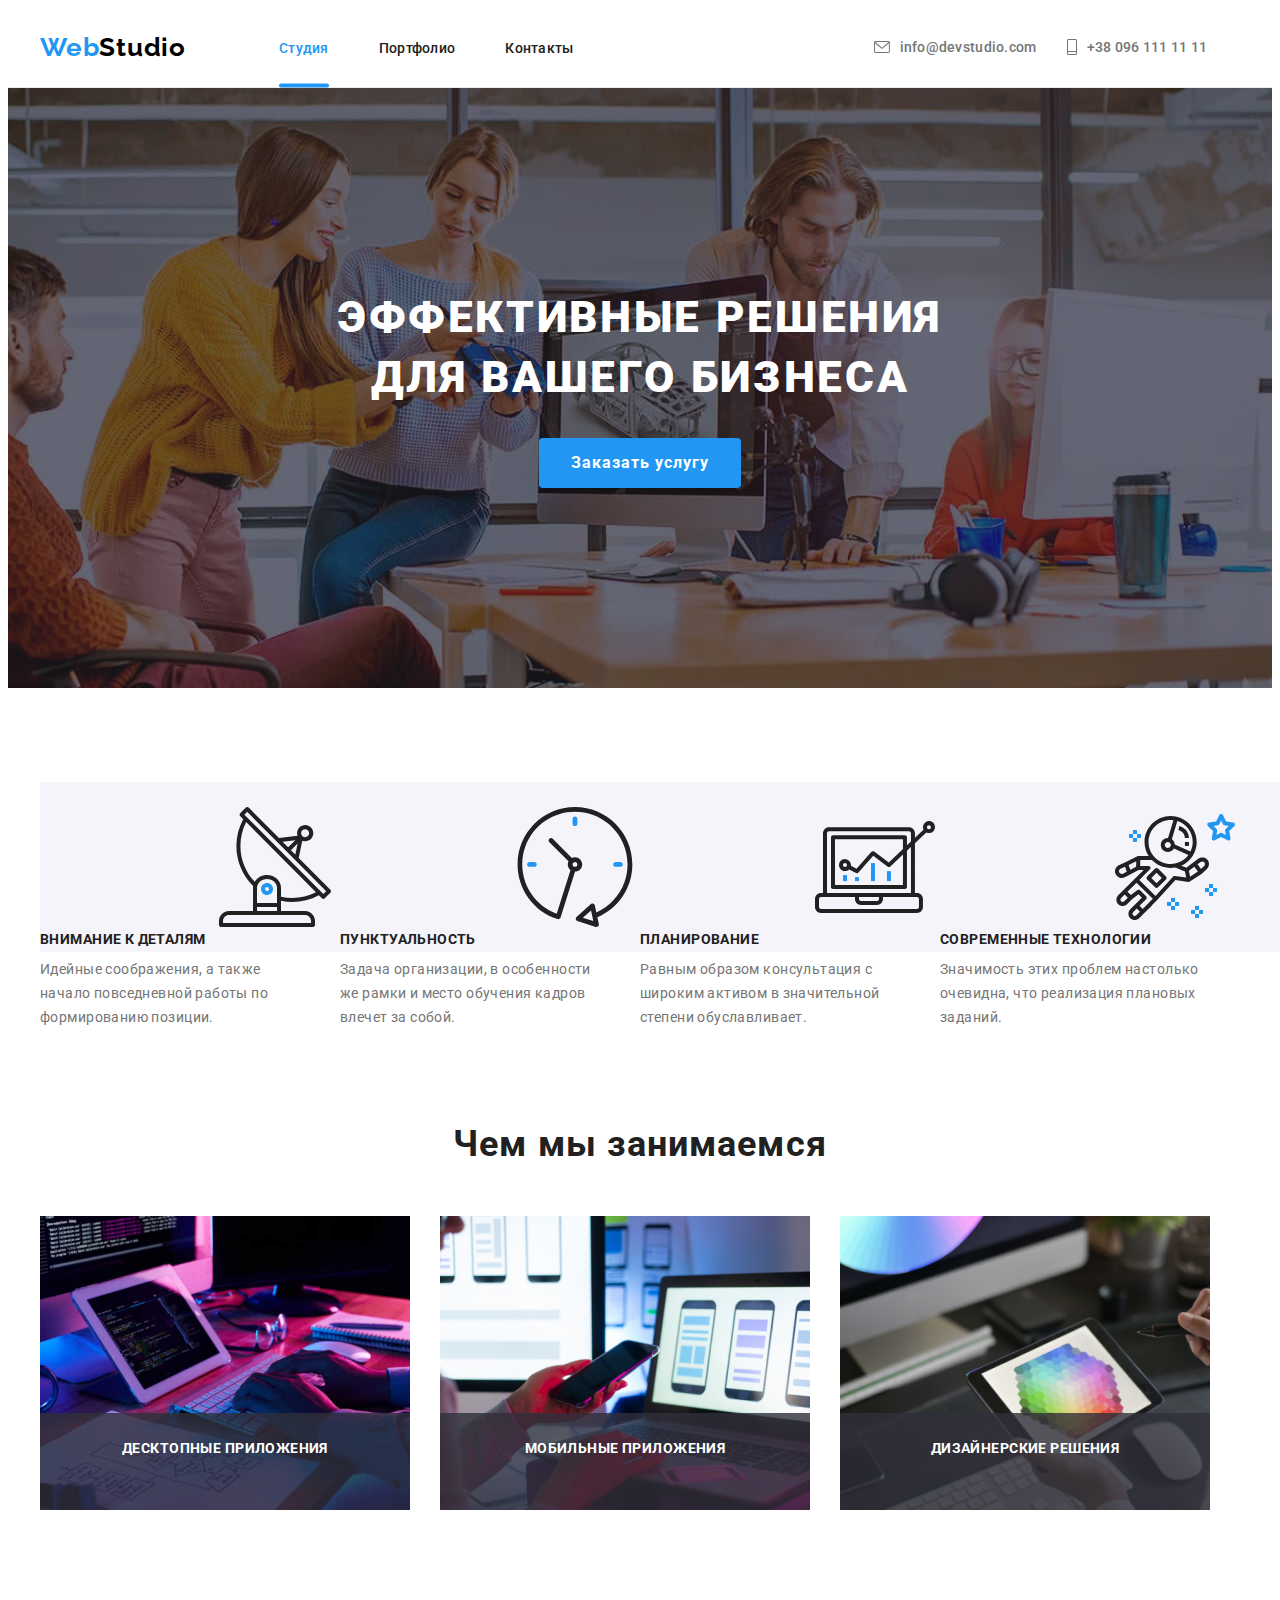
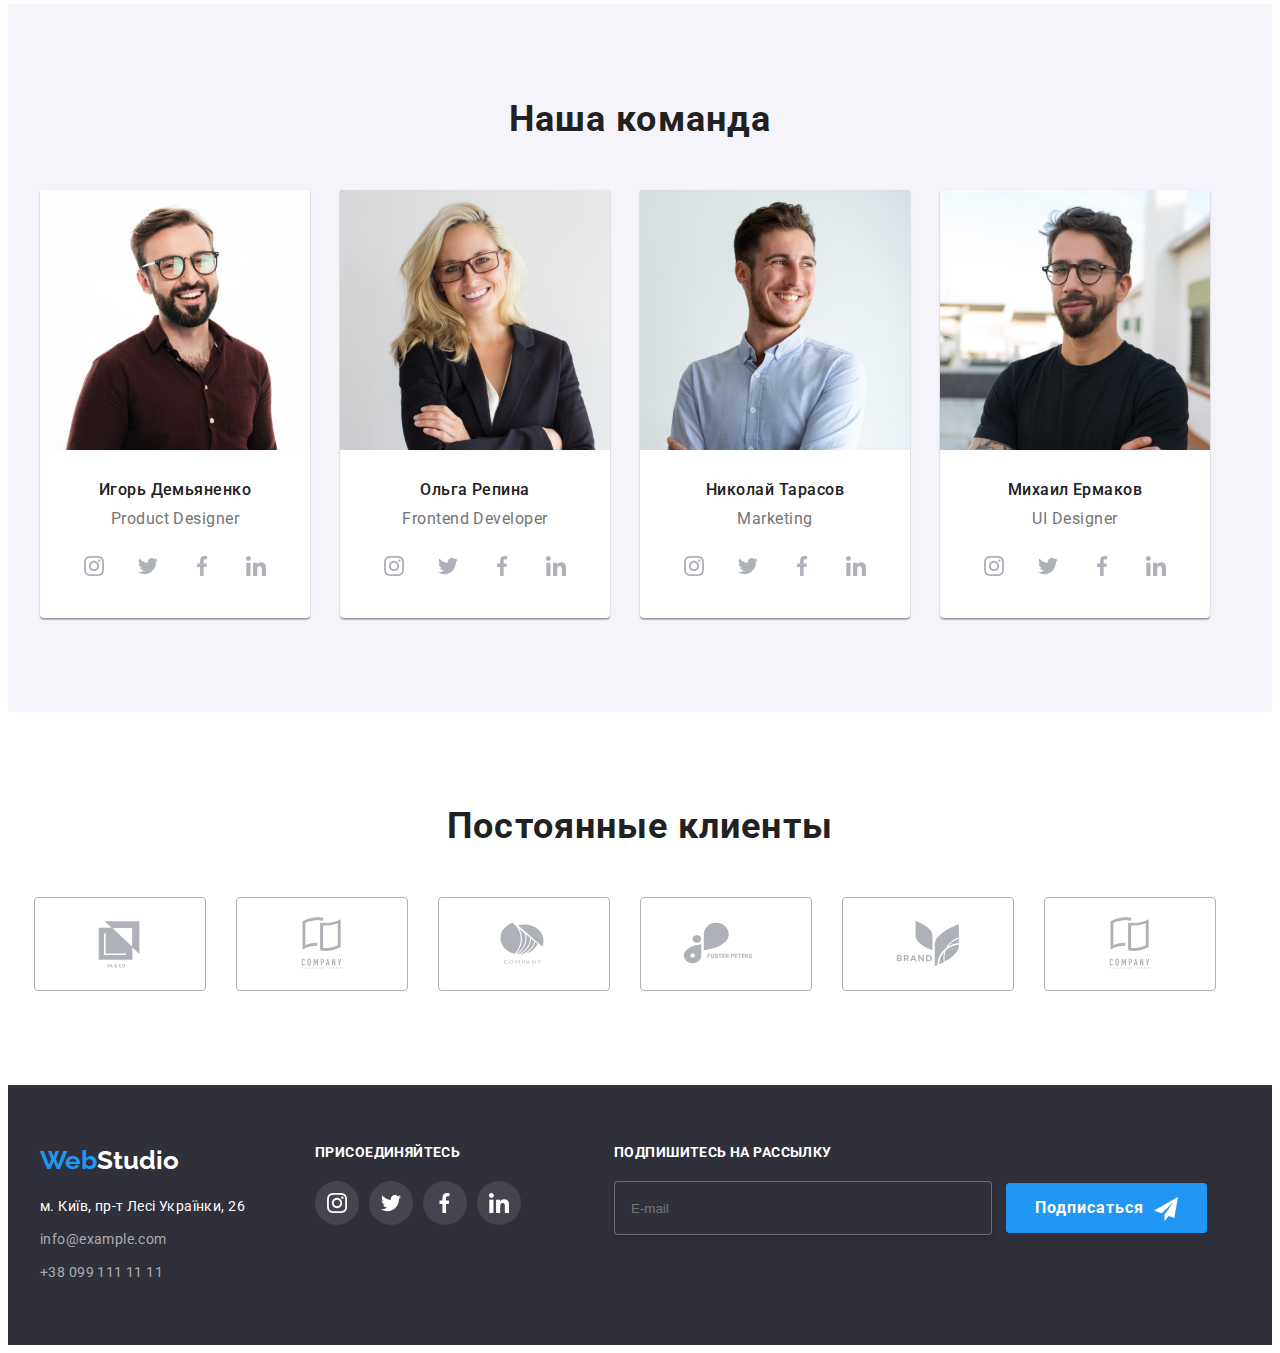
==== commit eaccb85b: "homework 7" ====
--- a/index.html
+++ b/index.html
@@ -15,10 +15,11 @@
       crossorigin="anonymous"
       referrerpolicy="no-referrer"
     />
-    <link rel="stylesheet" href="./css/main.css">
+    <link rel="stylesheet" href="./css/main.min.css">
     <title>Studio</title>
   </head>
   <body>
+    <!---------------backdrop----------------->
     <div class="backdrop is-hidden"data-modal>
       <div class="modal" >
         <button data-modal-close class="modal-b" type="button"><svg width="11" height="11"><use href="./imges/symbol-defs.svg#icon-Vector"></use>
@@ -57,7 +58,7 @@
   </form>
       </div>
     </div>
-    <!--header-->
+    <!-----------------header--------------->
     <header class="header">
       <div class="container head">
         <a href="" class="logo header-logo"><span class="header-logo__color" >Web</span>Studio</a>
--- a/css/main.min.css
+++ b/css/main.min.css
@@ -0,0 +1 @@
+:root{--primary-text-color: #757575;--title-text-color: #000000;--acsent-color: #2196f3;--link-color: #212121;--ptimari-bg-color: #ffffff;--border-color: #ececec;--timing-function: cubic-bezier(0.4, 0, 0.2, 1)}.visually-hidden{position:absolute;width:1px;height:1px;margin:-1px;border:0;padding:0;white-space:nowrap;clip-path:inset(100%);clip:rect(0 0 0 0);overflow:hidden}body{font-family:"Roboto",sans-serif;background:var(--ptimari-bg-color)}img{display:block}img{margin:0}ul{margin:0;padding:0;list-style:none}h1,h2,h3,h4,h5,h6{margin:0;padding:0}p{margin:0;padding:0}.container{width:1200px;margin:auto;padding:0 15px 0 15px}.header{padding-top:24px;padding-bottom:24px;border-bottom:1px solid var(--border-color)}.head{display:flex;align-items:center}.header-logo{font-family:"Raleway";font-weight:700;margin-left:0;margin-right:93px;font-size:26px;line-height:1.19;letter-spacing:.03em;color:var(--title-text-color);text-decoration:none}.header-logo__color{color:#2196f3}.navigation{display:flex;padding-left:0}.navigation__item{margin-right:50px}.navigation__item:last-child{margin-right:300px}.navigation__link{position:relative;font-weight:500;font-size:14px;letter-spacing:.02em;text-decoration:none;color:var(--link-color);transition:250ms var(--timing-function)}.navigation__link:hover{color:var(--acsent-color)}.navigation__link:focus{color:var(--acsent-color)}.navigation__link--active{position:relative;color:#2196f3;font-weight:500;font-size:14px;letter-spacing:.02em;text-decoration:none;border:#000}.navigation__link--active:after{content:"";position:absolute;bottom:0;display:block;width:100%;height:4px;border-radius:2px;background-color:#2196f3;transform:translateY(31.5px)}.contact{display:flex;vertical-align:middle;padding:0}.contact__link{display:flex;align-items:center}.contact__icon{margin-right:10px;fill:#757575;transition:250ms var(--timing-function)}.contact__link:hover .contact__icon{fill:#2196f3}.contact__link:focus .contact__icon{fill:#2196f3}.contact__item{margin-right:30px}.contact__item:last-child{margin-right:0}.contact__link{font-weight:500;font-size:14px;letter-spacing:.02em;text-decoration:none;color:#757575;transition:250ms var(--timing-function)}.contact .contact__link:hover,.contact .contact__link:focus{color:var(--acsent-color)}.hero{display:block;max-width:1600px;margin:0 auto;padding-top:200px;padding-bottom:200px;text-align:center;align-items:center;background-image:linear-gradient(to right, rgba(47, 48, 58, 0.4), rgba(47, 48, 58, 0.4)),url("../imges/hero.jpg");background-color:#2f303a;background-repeat:no-repeat;background-position:center}.hero__title{padding-bottom:30px;font-weight:900;font-size:44px;line-height:1.36;letter-spacing:.06em;text-transform:uppercase;color:var(--ptimari-bg-color)}.hero__button{padding:10px 32px 10px 32px;font-family:inherit;font-weight:700;font-size:16px;line-height:1.88;cursor:pointer;letter-spacing:.06em;background-color:#2196f3;box-shadow:0px 4px 4px rgba(0,0,0,.15);border:rgba(0,0,0,0);border-radius:4px;color:var(--ptimari-bg-color)}.skill__cards{padding-top:94px;padding-bottom:94px}.cards{padding:0;display:flex}.cards__container{margin-bottom:30px;background-color:#f5f4fa;height:120px;width:270px;margin-right:30px}.cards__item:last-child{padding-right:0}.cards__title{width:270px;padding-bottom:10px;font-weight:700;font-size:14px;line-height:1.14;letter-spacing:.03em;text-transform:uppercase;color:var(--link-color)}.cards__text{width:270px;font-weight:400;font-size:14px;line-height:1.71;letter-spacing:.03em;color:#757575}.cards__icon{display:block;width:270px;height:120px;background-color:#f5f4fa;padding:25px 100px}.work{margin-bottom:94px}.work__typs{padding:0;display:flex}.work__list{padding-right:30px}.work__ .work__list:last-child{padding-right:0}.work__title{margin-bottom:50px;font-weight:700;font-size:36px;line-height:1.17;text-align:center;letter-spacing:.03em;color:var(--link-color)}.work__list{position:relative}.work__img--text{position:absolute;bottom:0;right:0;left:0;width:370px;height:70px;padding-top:27px;font-family:"Roboto";font-style:normal;font-weight:700;font-size:14px;line-height:16px;text-align:center;letter-spacing:.03em;text-transform:uppercase;color:#fff;background:rgba(47,48,58,.8)}.teams{padding-top:94px;padding-bottom:94px;background-color:#f5f4fa}.teams-ul{display:flex;justify-content:center;gap:10px}.team{padding:0;display:flex}.team .item{width:270px;margin-right:30px;text-align:center;border-bottom-left-radius:4px;border-bottom-right-radius:4px;background-color:var(--ptimari-bg-color);box-shadow:0px 1px 3px rgba(0,0,0,.12),0px 1px 1px rgba(0,0,0,.14),0px 2px 1px rgba(0,0,0,.2)}.team .team .item:last-child{margin-right:0}.team-list{text-align:center;margin-bottom:50px;font-style:normal;font-weight:700;font-size:36px;line-height:1.17;letter-spacing:.03em;color:var(--link-color)}.team-name{font-weight:500;font-size:16px;line-height:1.19;letter-spacing:.03em;color:var(--link-color)}.name-p{padding-top:30px;padding-bottom:30px}.proffession{margin-bottom:16px;padding-top:10px;font-weight:400;font-size:16px;line-height:1.19;letter-spacing:.03em;color:var(--primary-text-color)}.teams-link{display:flex;width:44px;height:44px;align-items:center;justify-content:center;border-radius:50%;transition:250ms var(--timing-function)}.teams-link:hover{background-color:var(--acsent-color)}.teams-link:focus{background-color:var(--acsent-color)}.teams-icon{fill:#afb1b8;transition:250ms var(--timing-function)}.teams-link:hover .teams-icon{fill:var(--ptimari-bg-color)}.teams-link:focus .teams-icon{fill:var(--ptimari-bg-color)}.customers{display:block;padding-top:94px;padding-bottom:94px}.customers-title{font-family:"Roboto";font-style:normal;font-weight:700;margin-bottom:50px;font-size:36px;line-height:1.16;text-align:center;letter-spacing:.03em;color:#212121}.customers-item{display:flex;justify-content:center}.customers-list{margin-right:30px}.customers-link{display:flex;width:170px;height:92px;align-items:center;justify-content:center;border:1px solid #afb1b8;border-radius:4px;outline:none;transition:250ms var(--timing-function)}.customers-icon{fill:#afb1b8;transition:250ms var(--timing-function)}.customers-link:hover .customers-icon{fill:#2196f3}.customers-link:focus .customers-icon{fill:#2196f3}.customers-link:focus{border-color:#2196f3}.customers-link:hover{border-color:#2196f3}.footer{padding-top:60px;padding-bottom:60px;background-color:#2f303a}.logo-footer{display:block;margin-bottom:20px;font-family:"Raleway";font-weight:700;font-size:26px;color:var(--acsent-color);text-decoration:none}.logo-footer span{color:var(--ptimari-bg-color)}.address{padding:0}.address__list{margin-bottom:9px}.address__list:last-child{margin-bottom:0}.address__map{font-style:normal;font-weight:400;font-size:14px;line-height:1.71;letter-spacing:.03em;text-decoration:none;color:var(--ptimari-bg-color);transition:250ms var(--timing-function)}.address__map:hover,.address__map:focus{color:#2196f3}.address__mail{font-style:normal;font-weight:400;font-size:14px;line-height:1.71;letter-spacing:.03em;text-decoration:none;color:rgba(255,255,255,.6);transition:250ms var(--timing-function)}.address__mail:hover,.address__mail:focus{color:#2196f3}.address__tel{font-style:normal;font-weight:400;font-size:14px;line-height:1.71;letter-spacing:.03em;text-decoration:none;color:rgba(255,255,255,.6);transition:250ms var(--timing-function)}.address__tel:hover,.address__tel:focus{color:#2196f3}.social{margin-left:70px;width:206px;height:80px}.social__title{font-family:"Roboto";font-style:normal;padding-bottom:20px;font-weight:700;font-size:14px;line-height:1.14;letter-spacing:.03em;text-transform:uppercase;color:#fff}.social__networks{display:flex}.social__item{display:flex;justify-content:space-between}.social__list{display:flex}.social__link{display:flex;justify-content:center;align-items:center;width:44px;height:44px;border-radius:50%;background-color:rgba(255,255,255,.1);transition:250ms var(--timing-function)}.social .social__link:hover,.social .social__link:focus{background-color:#2196f3}.social__icon{fill:#fff;transition:250ms var(--timing-function)}.social .social__icon:hover,.social .social__icon:focus{fill:#fff}.send-form{margin-left:93px}.send-form__title{margin-bottom:20px;font-family:"Roboto";font-style:normal;font-weight:700;font-size:14px;line-height:1.14;letter-spacing:.03em;text-transform:uppercase;color:#fff}.send-form__mail{padding-left:16px;height:50px;width:358px;color:#fff;outline:#757575;background:#2f303a;border:1px solid rgba(255,255,255,.3);box-shadow:0px 4px 4px rgba(0,0,0,.15);border-radius:4px}.send-form__ .send-form__mail::placeholder{font-family:"Roboto";font-style:normal;font-weight:400;font-size:16px;line-height:1.25;letter-spacing:.03em;color:rgba(255,255,255,.6)}.send-form__button{align-items:center;text-align:center;padding:10px 29px;margin-left:10px;font-family:inherit;font-weight:700;font-size:16px;line-height:1.88;color:var(--ptimari-bg-color);letter-spacing:.06em;background-color:#2196f3;border:rgba(0,0,0,0);border-radius:4px;cursor:pointer;transition:250ms var(--acsent-color)}.send-form__ .send-form__button:hover{box-shadow:0px 4px 4px rgba(0,0,0,.15)}.send-form__icon{vertical-align:middle;margin-left:10px}.backdrop{position:fixed;width:100%;height:100%;background-color:rgba(0,0,0,.2);opacity:1;z-index:1;transition:opacity 250ms var(--timing-function),visibility 250ms var(--timing-function)}.backdrop.is-hidden{opacity:0;pointer-events:none;visibility:hidden}.backdrop.is-hidden .modal{transform:translate(-50%, -50%) scale(0.9)}.modal{position:absolute;top:50%;left:50%;transform:translate(-50%, -50%) scale(1);transition:transform 250ms var(--timing-function);width:528px;height:581px;background-color:#fff;border-radius:4px;box-shadow:0px 1px 3px rgba(0,0,0,.12),0px 1px 1px rgba(0,0,0,.14),0px 2px 1px rgba(0,0,0,.2)}.modal-b{cursor:pointer;position:absolute;right:10px;top:10px;width:30px;height:30px;border:#cfcfcf;border-radius:50%;background:#fff;border:1px solid rgba(0,0,0,.1);transition:250ms var(--timing-function)}.modal-b:hover{fill:#2196f3;box-shadow:0px 1px 3px rgba(0,0,0,.12),0px 1px 1px rgba(0,0,0,.14),0px 2px 1px rgba(0,0,0,.2)}.form-icon-person{position:absolute;width:18px;height:18px;left:12px;top:50%;margin:0;padding:0;fill:#212121}.form-input:focus~.form-icon-person{fill:#2196f3}.form-icon-phone{position:absolute;width:18px;height:18px;left:12px;top:50%;margin:0;padding:0;fill:#212121}.form-input:focus~.form-icon-phone{fill:#2196f3}.form-icon-post{position:absolute;width:18px;height:18px;left:12px;top:50%;margin:0;padding:0}.form-input:focus~.form-icon-post{fill:#2196f3}.form-title{font-family:"Roboto";font-style:normal;font-weight:700;font-size:20px;line-height:1.15;text-align:center;margin-top:2px;margin-top:40px;margin-bottom:12px;letter-spacing:.03em;color:#212121}.form-contact{width:448px;height:342px;margin:auto;transition:250ms var(--timing-function)}.form-block{position:relative;display:flex;flex-direction:column;margin-bottom:10px;transition:250ms var(--timing-function)}.form-input{height:40px;border:1px solid rgba(33,33,33,.2);border-radius:4px;padding:10px 42px;outline:#2196f3;transition:250ms var(--timing-function)}.form-input:focus{border-color:#2196f3}.checkbox{appearance:none}.checkbox-icon{display:inline-block;width:16px;height:15px;border:1px solid #212121;border-radius:2px}.checkbox:checked+.checkbox-icon{border-color:rgba(0,0,0,0);background-color:#2196f3;background-image:url(../imges/icon-chekbox.svg);background-size:cover;background-origin:border-box;background-repeat:no-repeat}.form-label{font-family:"Roboto";font-style:normal;font-weight:400;font-size:12px;line-height:14px;letter-spacing:.01em;margin-bottom:4px;color:#757575}.form-textarea{padding:12px 16px;width:448px;height:120px;margin-bottom:20px;border:1px solid rgba(33,33,33,.2);border-radius:4px;resize:none;outline:#2196f3;transition:250ms var(--timing-function)}.form-textarea:focus{border-color:#2196f3}.form-textarea::placeholder{font-family:"Roboto";font-style:normal;font-weight:400;font-size:14px;line-height:16px;letter-spacing:.01em;color:rgba(117,117,117,.5)}.form-terms{display:flex;vertical-align:middle;align-items:center;gap:7px;margin-bottom:30px}.form-terms-text{display:inline-flex;align-items:center;gap:8px;font-family:"Roboto";font-style:normal;font-weight:400;font-size:14px;line-height:1.71;letter-spacing:.03em;color:#757575}.form-link{font-family:"Roboto";font-style:normal;font-weight:400;font-size:14px;line-height:1.71px;letter-spacing:.03em;color:#2196f3}.form-button{display:block;margin-left:auto;margin-right:auto;padding:10px 55px;font-family:inherit;font-weight:700;font-size:16px;line-height:1.88;cursor:pointer;letter-spacing:.06em;background-color:#2196f3;border:rgba(0,0,0,0);border-radius:4px;color:var(--ptimari-bg-color);transition:250ms var(--timing-function)}.form-button:hover{box-shadow:0px 4px 4px rgba(0,0,0,.15)}.section-ng{padding-top:94px;padding-bottom:94px;cursor:pointer}.but{margin-bottom:50px;display:flex;justify-content:center}.but .item{margin-right:8px}.but .item:last-child{margin-right:0}.but .list{padding:6px 22px 6px 22px;font-family:inherit;font-weight:500;font-size:16px;line-height:1.6;letter-spacing:.03em;border:rgba(0,0,0,0);border-radius:4px;transition:250ms var(--timing-function)}.but .list:hover{background-color:#2196f3;color:#fff;cursor:pointer;box-shadow:0px 3px 1px rgba(0,0,0,.1),0px 1px 2px rgba(0,0,0,.08),0px 2px 2px rgba(0,0,0,.12)}.but .list:focus{background-color:#2196f3;color:#fff}.gallery{display:flex;flex-wrap:wrap;padding:0}.gallery a{text-decoration:none}.gallery .list{margin-right:30px;margin-bottom:30px}.gallery .list:hover{box-shadow:0px 4px 4px rgba(0,0,0,.25)}.gallery .link{overflow:hidden;position:relative}.gallery .border{margin:0;padding:20px 24px;border-left:1px solid #eee;border-right:1px solid #eee;border-bottom:1px solid #eee}.gallery .list:nth-child(3n){margin-right:0}.gallery .list:nth-child(n+7){margin-bottom:0;padding-bottom:0}.gallery .title{font-family:"Roboto";font-style:700;font-size:18px;line-height:2;color:#212121}.gallery .text{font-family:"Roboto";font-weight:400;font-size:16px;line-height:1.9;color:#757575}.link-text{position:absolute;top:0;left:0;font-family:"Roboto";font-style:normal;font-weight:400;font-size:18px;line-height:1.56;letter-spacing:.03em;color:#fff;min-height:294px;padding:63px 24px;background-color:rgba(33,150,243,.9);transform:translateY(100%);transition:250ms var(--timing-function)}.list:hover .link-text{transform:translateY(0%)}/*# sourceMappingURL=main.min.css.map */